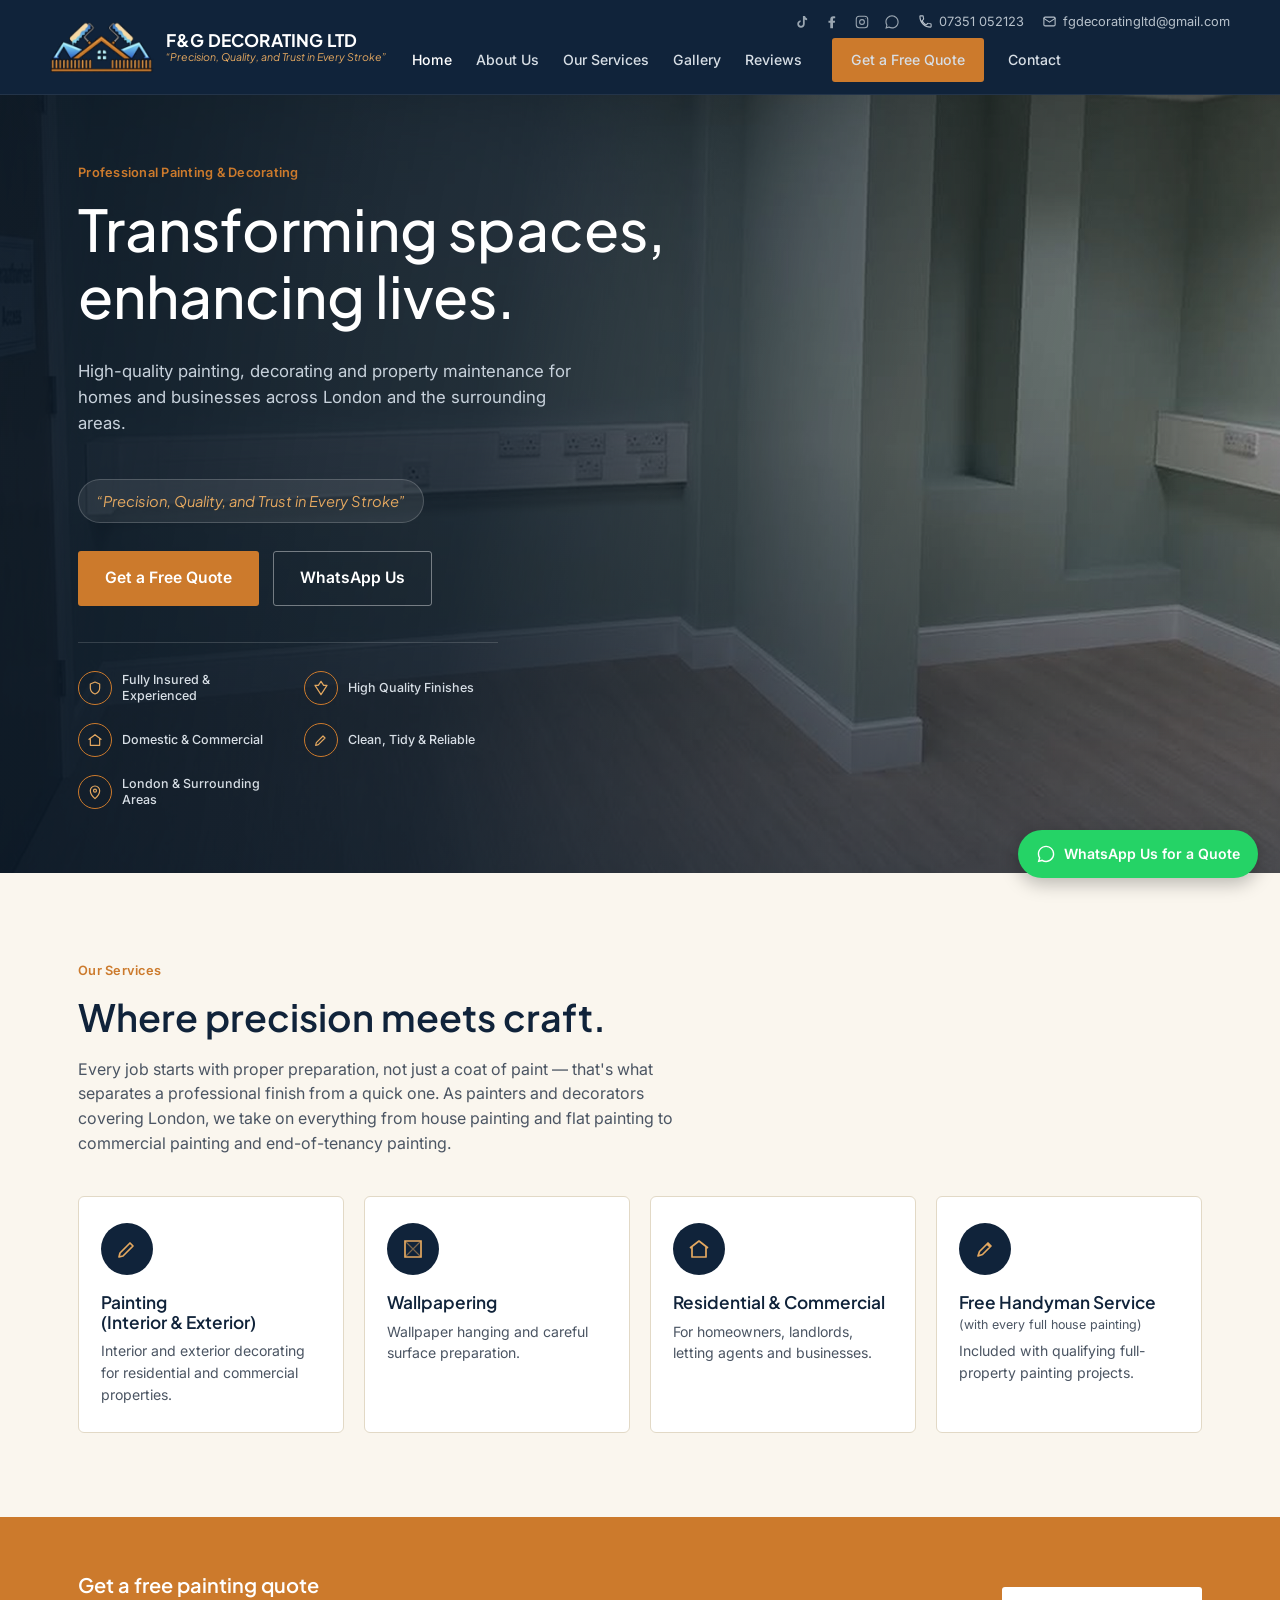
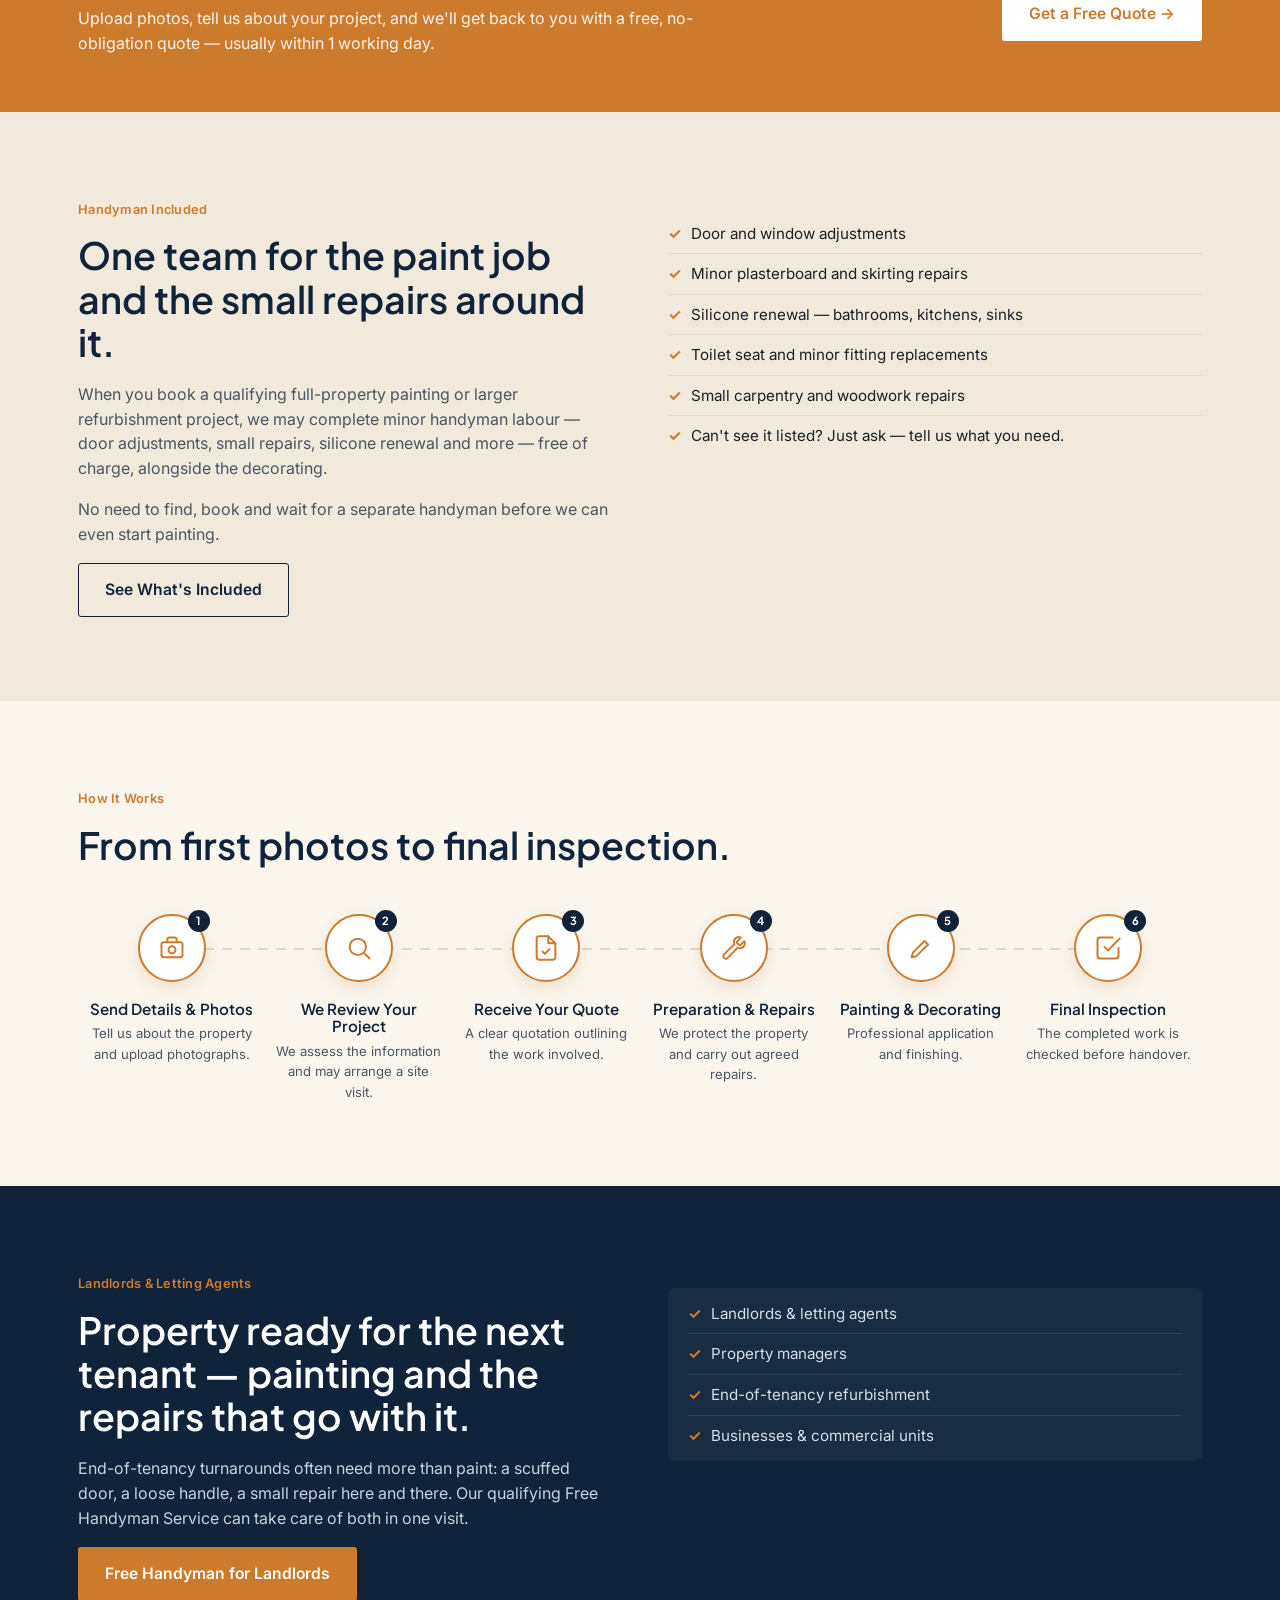
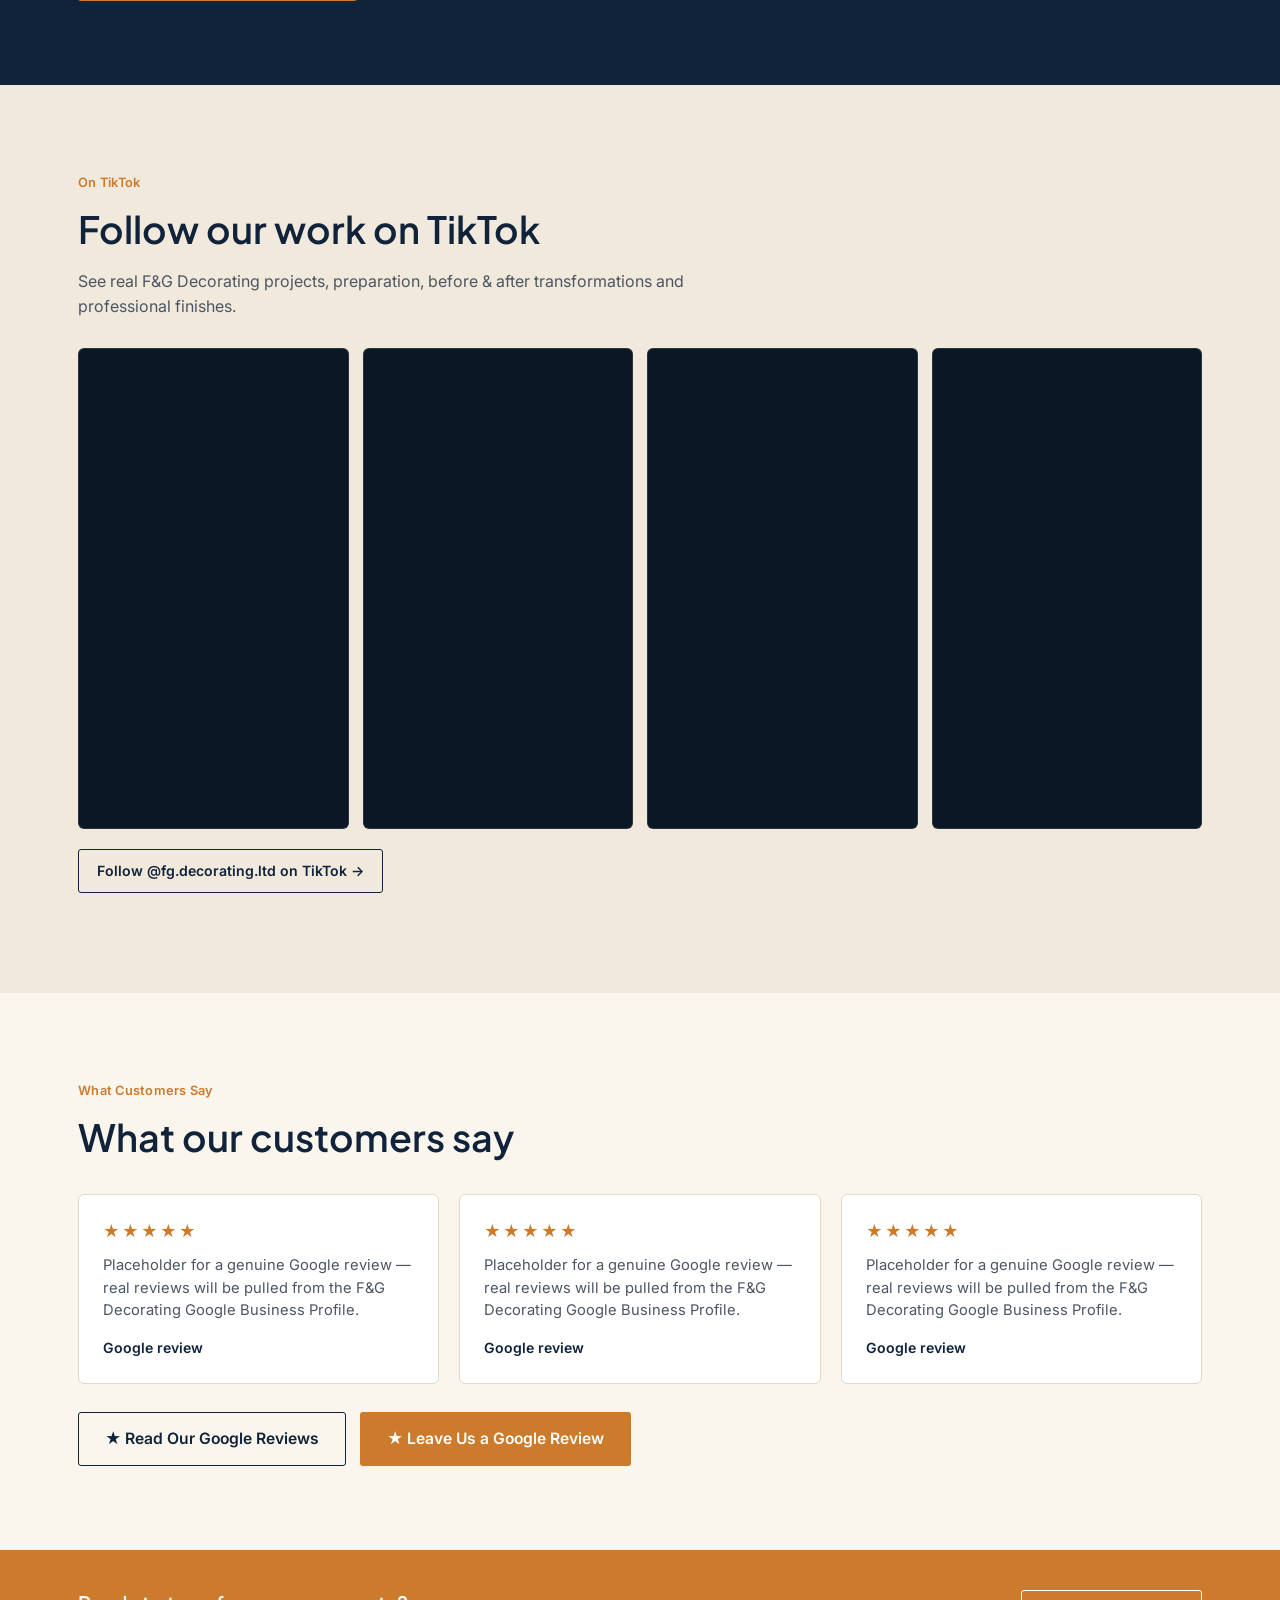
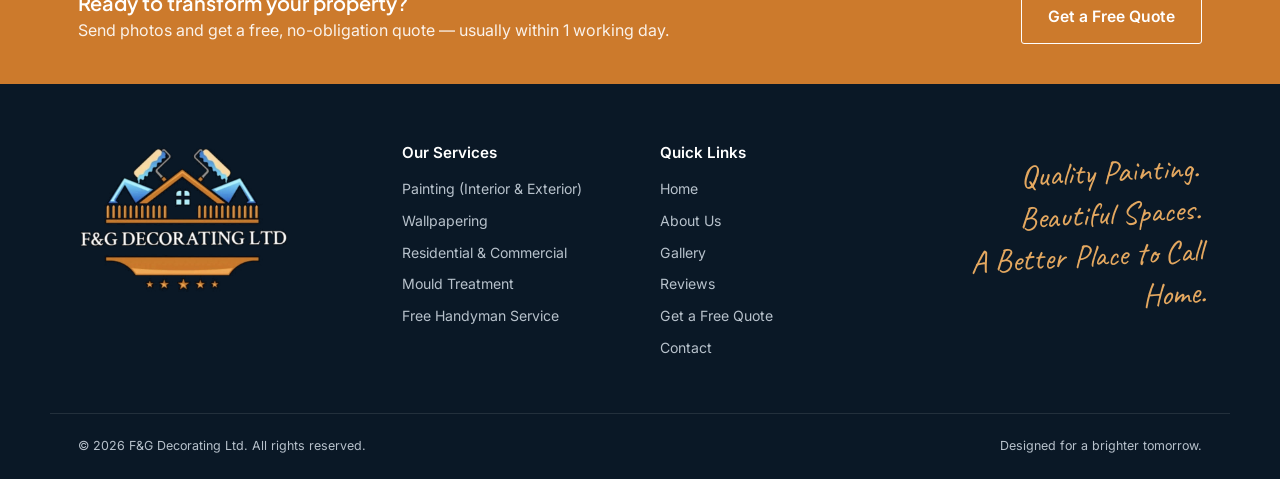
==== index.html @ 1f9ac189 "Embed real TikTok videos in the TikTok section" ====
<!DOCTYPE html>
<html lang="en">
<head>
<meta charset="UTF-8">
<meta name="viewport" content="width=device-width, initial-scale=1.0">
<title>Painters &amp; Decorators in London | F&amp;G Decorating Ltd</title>
<meta name="description" content="F&G Decorating Ltd — professional painting, decorating and property maintenance across London and surrounding areas.">
<link rel="preconnect" href="https://fonts.googleapis.com">
<link href="https://fonts.googleapis.com/css2?family=Plus+Jakarta+Sans:ital,wght@0,400;0,500;0,600;0,700;1,400;1,500;1,600&family=Inter:wght@400;500;600;700&family=Caveat:wght@600;700&display=swap" rel="stylesheet">
<link rel="stylesheet" href="styles.css">
</head>
<body>
<header class="site-header">
  <div class="container header-grid">
    <a href="index.html" class="logo-block">
      <img src="assets/fg-logo-icon.png" alt="F&amp;G Decorating Ltd" style="height:52px;width:auto;">
      <span class="logo-text"><strong>F&amp;G DECORATING LTD</strong><span>&ldquo;Precision, Quality, and Trust in Every Stroke&rdquo;</span></span>
    </a>
    <div class="header-contact-row">
      <div class="utility-icons">
        <a href="https://www.tiktok.com/@fg.decorating.ltd" target="_blank" rel="noopener" aria-label="TikTok" title="TikTok"><svg viewBox="0 0 24 24" fill="currentColor" width="16" height="16"><path d="M16.6 3c.3 1.7 1.4 3.1 3.1 3.6v2.7c-1.3 0-2.5-.4-3.6-1v6.6c0 3.1-2.5 5.6-5.6 5.6S4.9 18 4.9 14.9c0-2.9 2.2-5.3 5-5.6v2.8c-1.3.3-2.3 1.5-2.3 2.8 0 1.6 1.3 2.9 2.9 2.9s2.9-1.3 2.9-2.9V3h3.2z"/></svg></a>
        <a href="#" target="_blank" rel="noopener" aria-label="Facebook" title="Facebook"><svg viewBox="0 0 24 24" fill="currentColor" width="16" height="16"><path d="M13.5 21.5v-8.2h2.7l.4-3.2h-3.1V8c0-.9.3-1.6 1.7-1.6h1.6V3.6C16.1 3.5 15 3.4 13.8 3.4c-2.6 0-4.4 1.6-4.4 4.6v2.1H6.7v3.2h2.7v8.2h4.1z"/></svg></a>
        <a href="#" target="_blank" rel="noopener" aria-label="Instagram" title="Instagram"><svg viewBox="0 0 24 24" fill="none" stroke="currentColor" stroke-width="1.6" width="16" height="16"><rect x="3.4" y="3.4" width="17.2" height="17.2" rx="4.5"/><circle cx="12" cy="12" r="3.6"/><circle cx="17.1" cy="6.9" r="0.6" fill="currentColor" stroke="none"/></svg></a>
        <a href="https://wa.me/447351052123" target="_blank" rel="noopener" aria-label="WhatsApp" title="WhatsApp"><svg viewBox="0 0 24 24" fill="currentColor" width="16" height="16"><path d="M12.04 2C6.58 2 2.13 6.45 2.13 11.91c0 1.75.46 3.45 1.32 4.95L2 22l5.29-1.39a9.9 9.9 0 0 0 4.75 1.21h.01c5.46 0 9.9-4.45 9.9-9.91C21.96 6.45 17.5 2 12.04 2zm0 18.03h-.01a8.2 8.2 0 0 1-4.19-1.15l-.3-.18-3.12.82.84-3.04-.2-.31a8.15 8.15 0 0 1-1.26-4.36c0-4.52 3.68-8.2 8.24-8.2 2.2 0 4.27.86 5.82 2.42a8.15 8.15 0 0 1 2.41 5.79c0 4.52-3.68 8.21-8.23 8.21z"/></svg></a>
      </div>
      <a class="utility-phone" href="tel:07351052123"><svg viewBox="0 0 24 24" fill="none" stroke="currentColor" stroke-width="1.7" stroke-linecap="round" stroke-linejoin="round" width="15" height="15"><path d="M6.6 10.8c1.4 2.8 3.8 5.2 6.6 6.6l2.2-2.2c.3-.3.7-.4 1-.2 1.1.4 2.3.6 3.6.6.6 0 1 .4 1 1V20c0 .6-.4 1-1 1C10.6 21 3 13.4 3 4c0-.6.4-1 1-1h3.4c.6 0 1 .4 1 1 0 1.3.2 2.5.6 3.6.1.3 0 .7-.2 1L6.6 10.8z"/></svg><span class="phone-text">07351 052123</span></a>
      <a class="utility-email" href="mailto:fgdecoratingltd@gmail.com"><svg viewBox="0 0 24 24" fill="none" stroke="currentColor" stroke-width="1.7" stroke-linecap="round" stroke-linejoin="round" width="15" height="15"><rect x="3" y="5" width="18" height="14" rx="2"/><path d="M3 7l9 6 9-6"/></svg> fgdecoratingltd@gmail.com</a>
    </div>
    <div class="header-nav-row">
      <nav class="main-nav"><a href="index.html" class="active">Home</a>
<a href="about.html">About Us</a>
<a href="services.html">Our Services</a>
<a href="gallery.html">Gallery</a>
<a href="reviews.html">Reviews</a>
<a href="quote.html" class="btn btn--gold btn--sm" style="margin-left:6px;">Get a Free Quote</a>
<a href="contact.html">Contact</a>
</nav>
      <button class="nav-toggle" aria-label="Open menu">&#9776;</button>
    </div>
  </div>
</header>

<section class="hero hero--photo">
  <div class="container">
  <div class="hero-content">
    <div class="eyebrow-tag">Professional Painting &amp; Decorating</div>
    <h1 style="color:#fff;">Transforming spaces,<br>enhancing lives.</h1>
    <p style="color:#C8D2DC;max-width:46ch;font-size:1.05rem;">High-quality painting, decorating and property maintenance for homes and businesses across London and the surrounding areas.</p>
    <div class="hero-quote-strip">&ldquo;Precision, Quality, and Trust in Every Stroke&rdquo;</div>
    <div style="display:flex;gap:14px;flex-wrap:wrap;margin-top:28px;">
      <a href="quote.html" class="btn btn--gold">Get a Free Quote</a>
      <a href="https://wa.me/447351052123" class="btn btn--outline-light" target="_blank" rel="noopener">WhatsApp Us</a>
    </div>
    <div class="hero-trust">
      <div class="trust-item"><span class="trust-icon"><svg viewBox="0 0 24 24" fill="none" stroke="currentColor" stroke-width="1.8" stroke-linecap="round" stroke-linejoin="round"><path d="M12 3l7 3v6c0 4.5-3 7.5-7 9-4-1.5-7-4.5-7-9V6l7-3z"/></svg></span>Fully Insured &amp; Experienced</div>
      <div class="trust-item"><span class="trust-icon"><svg viewBox="0 0 24 24" fill="none" stroke="currentColor" stroke-width="1.8" stroke-linecap="round" stroke-linejoin="round"><path d="M12 2l4 6h5l-9 14L3 8h5l4-6z"/></svg></span>High Quality Finishes</div>
      <div class="trust-item"><span class="trust-icon"><svg viewBox="0 0 24 24" fill="none" stroke="currentColor" stroke-width="1.8" stroke-linecap="round" stroke-linejoin="round"><path d="M3 11l9-7 9 7M5 10v10h14V10"/></svg></span>Domestic &amp; Commercial</div>
      <div class="trust-item"><span class="trust-icon"><svg viewBox="0 0 24 24" fill="none" stroke="currentColor" stroke-width="1.8" stroke-linecap="round" stroke-linejoin="round"><path d="M4 20l4-1 10-10-3-3L5 16l-1 4z"/></svg></span>Clean, Tidy &amp; Reliable</div>
      <div class="trust-item"><span class="trust-icon"><svg viewBox="0 0 24 24" fill="none" stroke="currentColor" stroke-width="1.8" stroke-linecap="round" stroke-linejoin="round"><path d="M12 22s7-6.2 7-12A7 7 0 0 0 5 10c0 5.8 7 12 7 12z"/><circle cx="12" cy="10" r="2.2"/></svg></span>London &amp; Surrounding Areas</div>
    </div>
  </div>
  </div>
</section>

<section class="section">
  <div class="container">
    <div class="eyebrow-tag">Our Services</div>
    <h2>Where precision meets craft.</h2>
    <p>Every job starts with proper preparation, not just a coat of paint — that's what separates a professional finish from a quick one. As painters and decorators covering London, we take on everything from house painting and flat painting to commercial painting and end-of-tenancy painting.</p>
    <div class="card-grid">
      <a href="painting.html" class="service-card">
        <span class="icon-badge"><svg viewBox="0 0 24 24" fill="none" stroke="currentColor" stroke-width="1.7" stroke-linejoin="round"><path d="M4 20l4-1 10-10-3-3L5 16l-1 4z"/></svg></span>
        <h3>Painting<br>(Interior &amp; Exterior)</h3>
        <p>Interior and exterior decorating for residential and commercial properties.</p>
      </a>
      <a href="wallpapering.html" class="service-card">
        <span class="icon-badge"><svg viewBox="0 0 24 24" fill="none" stroke="currentColor" stroke-width="1.7"><path d="M4 4h16v16H4z"/><path d="M4 4l16 16M20 4L4 20" opacity="0.5" stroke-width="1.2"/></svg></span>
        <h3>Wallpapering</h3>
        <p>Wallpaper hanging and careful surface preparation.</p>
      </a>
      <a href="residential-commercial.html" class="service-card">
        <span class="icon-badge"><svg viewBox="0 0 24 24" fill="none" stroke="currentColor" stroke-width="1.7" stroke-linejoin="round"><path d="M3 11l9-7 9 7M5 10v10h14V10"/></svg></span>
        <h3>Residential &amp; Commercial</h3>
        <p>For homeowners, landlords, letting agents and businesses.</p>
      </a>
      <a href="handyman.html" class="service-card">
        <span class="icon-badge"><svg viewBox="0 0 24 24" fill="none" stroke="currentColor" stroke-width="1.7" stroke-linejoin="round"><path d="M14 7l3 3M5 19l1.5-4.5L15 6l3 3-8.5 8.5L5 19z"/></svg></span>
        <h3>Free Handyman Service<br><span style="font-size:0.78rem;color:var(--ink-soft);font-family:var(--font-body);font-weight:400;">(with every full house painting)</span></h3>
        <p>Included with qualifying full-property painting projects.</p>
      </a>
    </div>
  </div>
</section>

<section class="section section--tight" style="background:var(--gold);">
  <div class="container cta-banner-inner">
    <div>
      <h3 style="color:#fff;">Get a free painting quote</h3>
      <p style="color:rgba(255,255,255,0.92);margin:0;">Upload photos, tell us about your project, and we'll get back to you with a free, no-obligation quote — usually within 1 working day.</p>
    </div>
    <a href="quote.html" class="btn" style="background:#fff;color:var(--gold);">Get a Free Quote &rarr;</a>
  </div>
</section>

<section class="section section--dim">
  <div class="container two-col">
    <div>
      <div class="eyebrow-tag">Handyman Included</div>
      <h2>One team for the paint job and the small repairs around it.</h2>
      <p>When you book a qualifying full-property painting or larger refurbishment project, we may complete minor handyman labour — door adjustments, small repairs, silicone renewal and more — free of charge, alongside the decorating.</p>
      <p>No need to find, book and wait for a separate handyman before we can even start painting.</p>
      <a href="handyman.html" class="btn btn--outline-dark">See What's Included</a>
    </div>
    <ul class="check-list">
      <li>Door and window adjustments</li>
      <li>Minor plasterboard and skirting repairs</li>
      <li>Silicone renewal — bathrooms, kitchens, sinks</li>
      <li>Toilet seat and minor fitting replacements</li>
      <li>Small carpentry and woodwork repairs</li>
      <li>Can't see it listed? Just ask — tell us what you need.</li>
    </ul>
  </div>
</section>

<section class="section">
  <div class="container">
    <div class="eyebrow-tag">How It Works</div>
    <h2>From first photos to final inspection.</h2>
    <div class="timeline">
      <div class="timeline-step">
        <div class="tl-icon"><span class="tl-num">1</span><svg viewBox="0 0 24 24" fill="none" stroke="currentColor" stroke-width="1.7" stroke-linecap="round" stroke-linejoin="round"><rect x="3" y="7" width="18" height="13" rx="2"/><path d="M8 7V5a2 2 0 0 1 2-2h4a2 2 0 0 1 2 2v2"/><circle cx="12" cy="13.5" r="3"/></svg></div>
        <h4>Send Details &amp; Photos</h4><p>Tell us about the property and upload photographs.</p>
      </div>
      <div class="timeline-step">
        <div class="tl-icon"><span class="tl-num">2</span><svg viewBox="0 0 24 24" fill="none" stroke="currentColor" stroke-width="1.7" stroke-linecap="round" stroke-linejoin="round"><circle cx="11" cy="11" r="7"/><path d="M21 21l-4.3-4.3"/></svg></div>
        <h4>We Review Your Project</h4><p>We assess the information and may arrange a site visit.</p>
      </div>
      <div class="timeline-step">
        <div class="tl-icon"><span class="tl-num">3</span><svg viewBox="0 0 24 24" fill="none" stroke="currentColor" stroke-width="1.7" stroke-linecap="round" stroke-linejoin="round"><path d="M14 2H6a2 2 0 0 0-2 2v16a2 2 0 0 0 2 2h12a2 2 0 0 0 2-2V8z"/><path d="M14 2v6h6"/><path d="M9 15l2 2 4-4"/></svg></div>
        <h4>Receive Your Quote</h4><p>A clear quotation outlining the work involved.</p>
      </div>
      <div class="timeline-step">
        <div class="tl-icon"><span class="tl-num">4</span><svg viewBox="0 0 24 24" fill="none" stroke="currentColor" stroke-width="1.7" stroke-linecap="round" stroke-linejoin="round"><path d="M14.7 6.3a1 1 0 0 0 0 1.4l1.6 1.6a1 1 0 0 0 1.4 0l3.1-3.1a4 4 0 0 1-5.4 5.4L6.5 20.5a2.1 2.1 0 0 1-3-3L12.4 8.6a4 4 0 0 1 5.4-5.4z"/></svg></div>
        <h4>Preparation &amp; Repairs</h4><p>We protect the property and carry out agreed repairs.</p>
      </div>
      <div class="timeline-step">
        <div class="tl-icon"><span class="tl-num">5</span><svg viewBox="0 0 24 24" fill="none" stroke="currentColor" stroke-width="1.7" stroke-linecap="round" stroke-linejoin="round"><path d="M4 20l4-1 10-10-3-3L5 16l-1 4z"/></svg></div>
        <h4>Painting &amp; Decorating</h4><p>Professional application and finishing.</p>
      </div>
      <div class="timeline-step">
        <div class="tl-icon"><span class="tl-num">6</span><svg viewBox="0 0 24 24" fill="none" stroke="currentColor" stroke-width="1.7" stroke-linecap="round" stroke-linejoin="round"><path d="M9 11l3 3L22 4"/><path d="M21 12v7a2 2 0 0 1-2 2H5a2 2 0 0 1-2-2V5a2 2 0 0 1 2-2h11"/></svg></div>
        <h4>Final Inspection</h4><p>The completed work is checked before handover.</p>
      </div>
    </div>
  </div>
</section>

<section class="section section--navy">
  <div class="container two-col">
    <div>
      <div class="eyebrow-tag">Landlords &amp; Letting Agents</div>
      <h2 style="color:#fff;">Property ready for the next tenant — painting and the repairs that go with it.</h2>
      <p>End-of-tenancy turnarounds often need more than paint: a scuffed door, a loose handle, a small repair here and there. Our qualifying Free Handyman Service can take care of both in one visit.</p>
      <a href="handyman.html" class="btn btn--gold">Free Handyman for Landlords</a>
    </div>
    <ul class="check-list" style="background:rgba(255,255,255,0.04);border-radius:6px;padding:6px 20px;">
      <li style="color:#D7DEE5;border-color:rgba(255,255,255,0.1);">Landlords &amp; letting agents</li>
      <li style="color:#D7DEE5;border-color:rgba(255,255,255,0.1);">Property managers</li>
      <li style="color:#D7DEE5;border-color:rgba(255,255,255,0.1);">End-of-tenancy refurbishment</li>
      <li style="color:#D7DEE5;">Businesses &amp; commercial units</li>
    </ul>
  </div>
</section>

<section class="section section--dim">
  <div class="container">
    <div class="eyebrow-tag">On TikTok</div>
    <h2>Follow our work on TikTok</h2>
    <p>See real F&amp;G Decorating projects, preparation, before &amp; after transformations and professional finishes.</p>
    <div class="tiktok-grid">
      <div class="tiktok-tile"><blockquote class="tiktok-embed" cite="https://www.tiktok.com/@fg.decorating.ltd/video/7500206768946138390" data-video-id="7500206768946138390" style="max-width:325px;min-width:220px;"><section></section></blockquote></div>
      <div class="tiktok-tile"><blockquote class="tiktok-embed" cite="https://www.tiktok.com/@fg.decorating.ltd/video/7499950213839310102" data-video-id="7499950213839310102" style="max-width:325px;min-width:220px;"><section></section></blockquote></div>
      <div class="tiktok-tile"><blockquote class="tiktok-embed" cite="https://www.tiktok.com/@fg.decorating.ltd/video/7496279679494540566" data-video-id="7496279679494540566" style="max-width:325px;min-width:220px;"><section></section></blockquote></div>
      <div class="tiktok-tile"><blockquote class="tiktok-embed" cite="https://www.tiktok.com/@fg.decorating.ltd/video/7658069362758225154" data-video-id="7658069362758225154" style="max-width:325px;min-width:220px;"><section></section></blockquote></div>
    </div>
    <script async src="https://www.tiktok.com/embed.js"></script>
    <p style="margin-top:20px;"><a href="https://www.tiktok.com/@fg.decorating.ltd" target="_blank" rel="noopener" class="btn btn--outline-dark btn--sm">Follow @fg.decorating.ltd on TikTok &rarr;</a></p>
  </div>
</section>

<section class="section">
  <div class="container">
    <div class="eyebrow-tag">What Customers Say</div>
    <h2>What our customers say</h2>
    <div class="review-grid">
      <div class="review-card"><div class="review-stars">&#9733;&#9733;&#9733;&#9733;&#9733;</div><p>Placeholder for a genuine Google review — real reviews will be pulled from the F&amp;G Decorating Google Business Profile.</p><div class="review-name">Google review</div></div>
      <div class="review-card"><div class="review-stars">&#9733;&#9733;&#9733;&#9733;&#9733;</div><p>Placeholder for a genuine Google review — real reviews will be pulled from the F&amp;G Decorating Google Business Profile.</p><div class="review-name">Google review</div></div>
      <div class="review-card"><div class="review-stars">&#9733;&#9733;&#9733;&#9733;&#9733;</div><p>Placeholder for a genuine Google review — real reviews will be pulled from the F&amp;G Decorating Google Business Profile.</p><div class="review-name">Google review</div></div>
    </div>
    <div style="display:flex;gap:14px;flex-wrap:wrap;margin-top:28px;">
      <a href="reviews.html" class="btn btn--outline-dark">&#9733; Read Our Google Reviews</a>
      <a href="reviews.html" class="btn btn--gold">&#9733; Leave Us a Google Review</a>
    </div>
  </div>
</section>
<section class="cta-banner">
  <div class="container cta-banner-inner">
    <div>
      <h3>Ready to transform your property?</h3>
      <p>Send photos and get a free, no-obligation quote — usually within 1 working day.</p>
    </div>
    <a href="quote.html" class="btn btn--outline-light" style="border-color:#fff;color:#fff;">Get a Free Quote</a>
  </div>
</section><footer class="site-footer">
  <div class="container footer-grid">
    <div>
      <img src="assets/fg-logo.png" alt="F&amp;G Decorating Ltd" style="height:150px;width:auto;margin-bottom:6px;">
    </div>
    <div><h4>Our Services</h4><ul>
      <li><a href="painting.html">Painting (Interior &amp; Exterior)</a></li>
      <li><a href="wallpapering.html">Wallpapering</a></li>
      <li><a href="residential-commercial.html">Residential &amp; Commercial</a></li>
      <li><a href="mould-treatment.html">Mould Treatment</a></li>
      <li><a href="handyman.html">Free Handyman Service</a></li>
    </ul></div>
    <div><h4>Quick Links</h4><ul>
      <li><a href="index.html">Home</a></li><li><a href="about.html">About Us</a></li>
      <li><a href="gallery.html">Gallery</a></li><li><a href="reviews.html">Reviews</a></li>
      <li><a href="quote.html">Get a Free Quote</a></li><li><a href="contact.html">Contact</a></li>
    </ul></div>
    <div class="footer-script">Quality Painting.<br>Beautiful Spaces.<br>A Better Place to Call Home.</div>
  </div>
  <div class="container footer-bottom">
    <span>&copy; 2026 F&amp;G Decorating Ltd. All rights reserved.</span>
    <span>Designed for a brighter tomorrow.</span>
  </div>
</footer>
<a class="whatsapp-float" href="https://wa.me/447351052123" target="_blank" rel="noopener" aria-label="WhatsApp us for a quote">
  <svg viewBox="0 0 24 24" fill="currentColor" width="20" height="20"><path d="M12.04 2C6.58 2 2.13 6.45 2.13 11.91c0 1.75.46 3.45 1.32 4.95L2 22l5.29-1.39a9.9 9.9 0 0 0 4.75 1.21h.01c5.46 0 9.9-4.45 9.9-9.91C21.96 6.45 17.5 2 12.04 2zm0 18.03h-.01a8.2 8.2 0 0 1-4.19-1.15l-.3-.18-3.12.82.84-3.04-.2-.31a8.15 8.15 0 0 1-1.26-4.36c0-4.52 3.68-8.2 8.24-8.2 2.2 0 4.27.86 5.82 2.42a8.15 8.15 0 0 1 2.41 5.79c0 4.52-3.68 8.21-8.23 8.21z"/></svg>
  WhatsApp Us for a Quote
</a>
<div class="popup-overlay" id="popup-overlay">
  <div class="popup-card">
    <button class="popup-close" id="popup-close" aria-label="Close">&times;</button>
    <div id="popup-form-wrap">
      <h3>Still thinking it over?</h3>
      <p class="popup-sub">Leave your details and we'll get back to you with a free, no-obligation quote — usually within 1 working day.</p>
      <form id="popup-form" action="https://formspree.io/f/YOUR_FORM_ID" method="POST">
        <div class="popup-field">
          <label for="popup-name">Full name</label>
          <input type="text" id="popup-name" name="name" required>
        </div>
        <div class="popup-field">
          <label for="popup-contact">Phone or email</label>
          <input type="text" id="popup-contact" name="contact" required>
        </div>
        <div class="popup-field">
          <label for="popup-message">What do you need done? (optional)</label>
          <textarea id="popup-message" name="message" placeholder="e.g. full house repaint, flat in N7"></textarea>
        </div>
        <input type="hidden" name="_subject" value="New enquiry from website popup — F&amp;G Decorating">
        <button type="submit" class="btn btn--gold btn--block">Send &amp; Get My Quote</button>
        <p class="popup-note">Sent straight to fgdecoratingltd@gmail.com. We'll never share your details with third parties.</p>
      </form>
    </div>
    <div class="popup-success" id="popup-success">
      <h3>Thanks — got it!</h3>
      <p>Your details have been sent to F&amp;G Decorating. We'll be in touch shortly, usually within 1 working day.</p>
    </div>
  </div>
</div>
<script src="script.js"></script>
</body>
</html>
---- styles.css ----
/* ============================================================
   F&G Decorating Ltd — Design System
   Palette: deep navy, warm cream, brushed gold, slate blue
   Display type: Fraunces (crafted, warm serif)
   Body/UI type: Work Sans
   ============================================================ */

:root {
  --navy: #10233A;
  --navy-deep: #0A1826;
  --cream: #FAF6EE;
  --cream-dim: #F1EADC;
  --gold: #CC7A2C;
  --gold-light: #E4A860;
  --blue: #3E6E92;
  --charcoal: #1B1F26;
  --ink-soft: #4B5563;
  --line: #E2D9C6;
  --white: #FFFFFF;

  --font-display: "Plus Jakarta Sans", -apple-system, BlinkMacSystemFont, sans-serif;
  --font-body: "Inter", -apple-system, BlinkMacSystemFont, sans-serif;

  --radius-sm: 3px;
  --radius-md: 6px;
  --max-w: 1180px;
}

* { box-sizing: border-box; }
html { scroll-behavior: smooth; overflow-x: hidden; }

body {
  margin: 0;
  font-family: var(--font-body);
  color: var(--charcoal);
  background: var(--cream);
  line-height: 1.55;
  -webkit-font-smoothing: antialiased;
  overflow-x: hidden;
  max-width: 100vw;
}

img, svg { max-width: 100%; display: block; }

a { color: inherit; text-decoration: none; }

h1, h2, h3, h4 {
  font-family: var(--font-display);
  font-weight: 600;
  color: var(--navy);
  margin: 0 0 0.5em;
  line-height: 1.15;
}

h1 { font-size: clamp(2.4rem, 5vw, 3.6rem); font-weight: 500; }
h2 { font-size: clamp(1.7rem, 3vw, 2.35rem); }
h3 { font-size: 1.25rem; }

p { margin: 0 0 1em; color: var(--ink-soft); max-width: 62ch; }

.container {
  max-width: var(--max-w);
  margin: 0 auto;
  padding: 0 28px;
}

.section {
  padding: 84px 0;
}

.section--tight { padding: 56px 0; }

.section--navy {
  background: var(--navy);
  color: var(--cream);
}
.section--navy h2, .section--navy h3 { color: var(--white); }
.section--navy p { color: #C8D2DC; }

.section--dim { background: var(--cream-dim); }

.eyebrow-tag {
  display: inline-flex;
  align-items: center;
  gap: 8px;
  font-size: 0.8rem;
  letter-spacing: 0.02em;
  color: var(--gold);
  font-weight: 600;
  margin-bottom: 14px;
}

/* ---------- Buttons ---------- */
.btn {
  display: inline-flex;
  align-items: center;
  gap: 10px;
  padding: 14px 26px;
  border-radius: var(--radius-sm);
  font-family: var(--font-body);
  font-weight: 600;
  font-size: 0.98rem;
  border: 1.5px solid transparent;
  cursor: pointer;
  transition: transform 0.15s ease, background 0.2s ease, border-color 0.2s ease;
}
.btn:hover { transform: translateY(-1px); }

.btn--gold {
  background: var(--gold);
  color: var(--white);
}
.btn--gold:hover { background: #b8691f; }

.btn--outline-light {
  border-color: rgba(255,255,255,0.4);
  color: var(--white);
}
.btn--outline-light:hover { border-color: #fff; background: rgba(255,255,255,0.08); }

.btn--outline-dark {
  border-color: var(--navy);
  color: var(--navy);
}
.btn--outline-dark:hover { background: var(--navy); color: var(--white); }

.btn--block { width: 100%; justify-content: center; }
.btn--sm { padding: 10px 18px; font-size: 0.88rem; }

/* ---------- Header ---------- */
.site-header {
  position: sticky;
  top: 0;
  z-index: 50;
  background: var(--navy);
  border-bottom: 1px solid rgba(255,255,255,0.08);
}

.header-grid {
  display: grid;
  grid-template-columns: auto minmax(0, 1fr);
  grid-template-areas:
    "logo    contact"
    "logo    navrow";
  column-gap: 26px;
  row-gap: 6px;
  align-items: center;
  padding: 12px 0;
}
.header-grid .logo-block { grid-area: logo; }
.header-contact-row {
  grid-area: contact;
  display: flex;
  align-items: center;
  justify-content: flex-end;
  gap: 18px;
  flex-wrap: wrap;
  row-gap: 6px;
  min-width: 0;
}
.header-nav-row {
  grid-area: navrow;
  display: flex;
  align-items: center;
  justify-content: space-between;
  gap: 20px;
  min-width: 0;
}
.utility-icons {
  display: flex;
  align-items: center;
  gap: 14px;
  flex-shrink: 0;
}
.utility-icons a {
  color: #9AA6B1;
  display: flex;
  align-items: center;
  justify-content: center;
  padding: 10px;
  margin: -10px;
  min-width: 36px;
  min-height: 36px;
}
.utility-icons a:hover { color: var(--gold-light); }
.utility-phone, .utility-email {
  display: flex;
  align-items: center;
  gap: 6px;
  color: #B7C1CB;
  font-size: 0.8rem;
  white-space: nowrap;
  flex-shrink: 0;
}
.utility-phone:hover, .utility-email:hover { color: var(--gold-light); }

.logo-block {
  display: flex;
  align-items: center;
  gap: 12px;
  color: var(--white);
}
.logo-mark {
  width: 42px; height: 42px; flex-shrink: 0;
}
.logo-text {
  display: flex;
  flex-direction: column;
  line-height: 1.15;
}
.logo-text strong {
  font-family: var(--font-display);
  font-size: 1.08rem;
  letter-spacing: 0.01em;
}
@media (max-width: 480px) {
  .logo-text strong { white-space: normal; line-height: 1.2; }
}
.logo-text span {
  font-size: 0.66rem;
  color: var(--gold-light);
  font-style: italic;
  font-family: var(--font-display);
}

.main-nav {
  display: flex;
  align-items: center;
  gap: 24px;
}
.main-nav a {
  color: #D7DEE5;
  font-size: 0.88rem;
  font-weight: 500;
  white-space: nowrap;
}
.main-nav a:hover, .main-nav a.active { color: var(--white); }

.nav-toggle {
  display: none;
  background: none;
  border: none;
  color: var(--white);
  font-size: 1.6rem;
  cursor: pointer;
  line-height: 1;
}

/* ---- Mobile header: icons/phone/email become their own full-width
       row directly under the logo, nav collapses to a hamburger ---- */
@media (max-width: 900px) {
  .header-grid {
    grid-template-columns: 1fr auto;
    grid-template-areas:
      "logo    navrow"
      "contact contact";
    row-gap: 12px;
  }
  .header-nav-row { justify-content: flex-end; }
  .header-contact-row {
    justify-content: center;
    gap: 22px;
    padding-top: 12px;
    border-top: 1px solid rgba(255,255,255,0.1);
  }
  .main-nav { display: none; }
  .nav-toggle { display: block; }
  .main-nav.open {
    display: flex;
    flex-direction: column;
    position: absolute;
    top: 100%; left: 0; right: 0;
    background: var(--navy);
    padding: 18px 28px 26px;
    gap: 16px;
    border-bottom: 1px solid rgba(255,255,255,0.1);
  }
}
@media (max-width: 480px) {
  .header-contact-row { gap: 14px 18px; }
  .utility-email { display: none; }
}
@media (max-width: 400px) {
  .logo-text strong { font-size: 0.9rem; }
  .logo-text span { font-size: 0.58rem; }
  .logo-block img { height: 40px !important; }
}

/* ---------- Hero ---------- */
.hero {
  background: var(--navy);
  color: var(--white);
  position: relative;
  overflow: hidden;
}
.hero--photo {
  background-image: url('assets/hero-bg.jpg');
  background-size: cover;
  background-position: center 40%;
  min-height: 640px;
  display: flex;
  align-items: center;
}
.hero--photo > .container { width: 100%; }
.hero--photo::before {
  content: "";
  position: absolute;
  inset: 0;
  background:
    linear-gradient(100deg, rgba(10,24,38,0.94) 0%, rgba(10,24,38,0.82) 38%, rgba(10,24,38,0.42) 68%, rgba(10,24,38,0.2) 100%),
    linear-gradient(0deg, rgba(10,24,38,0.55), transparent 55%);
  z-index: 0;
}
.hero-content {
  position: relative;
  z-index: 1;
  padding: 64px 0;
  max-width: 680px;
}
.hero-quote-strip {
  display: inline-flex;
  align-items: center;
  gap: 10px;
  margin-top: 26px;
  padding: 10px 18px;
  background: rgba(255,255,255,0.08);
  border: 1px solid rgba(255,255,255,0.18);
  border-radius: 40px;
  font-family: var(--font-display);
  font-style: italic;
  color: var(--gold-light);
  font-size: 0.92rem;
}
@media (max-width: 860px) {
  .hero--photo { min-height: 560px; background-position: center 30%; }
  .hero-content { padding: 44px 0; max-width: 100%; }
}
.hero-grid {
  display: grid;
  grid-template-columns: 1.1fr 0.9fr;
  gap: 48px;
  align-items: center;
  padding-top: 72px;
  padding-bottom: 64px;
}
@media (max-width: 860px) {
  .hero-grid { grid-template-columns: 1fr; padding-top: 48px; padding-bottom: 48px; }
}
.hero-tagline {
  font-family: var(--font-display);
  font-style: italic;
  color: var(--gold-light);
  font-size: 1.15rem;
  margin-top: 18px;
}

.brush-tag {
  position: absolute;
  top: 18px;
  right: 6px;
  width: 178px;
  transform: rotate(-7deg);
  filter: drop-shadow(0 8px 14px rgba(0,0,0,0.3));
  z-index: 2;
}
.brush-tag-text {
  position: absolute;
  inset: 0;
  display: flex;
  flex-direction: column;
  align-items: center;
  justify-content: center;
  text-align: center;
  padding: 10px 16px 0;
  color: #fff;
}
.brush-tag-text .line {
  font-family: var(--font-display);
  font-style: italic;
  font-size: 0.78rem;
  line-height: 1.25;
}
.brush-tag-text .stars {
  color: var(--navy-deep);
  font-size: 0.68rem;
  margin-top: 4px;
  letter-spacing: 1px;
}
@media (max-width: 860px) { .brush-tag { display: none; } }

.hero-photo {
  position: relative;
  border-radius: var(--radius-md);
  overflow: hidden;
  height: 380px;
  background:
    repeating-linear-gradient(135deg, rgba(255,255,255,0.05) 0 2px, transparent 2px 14px),
    linear-gradient(160deg, #223A54, #16283C 60%, #0F1E2E);
  display: flex;
  align-items: center;
  justify-content: center;
  border: 1px solid rgba(255,255,255,0.1);
}
.hero-photo img {
  width: 100%;
  height: 100%;
  object-fit: cover;
  display: block;
}
.hero-photo .placeholder-label {
  color: rgba(255,255,255,0.55);
  font-size: 0.82rem;
  letter-spacing: 0.03em;
  text-align: center;
  padding: 0 30px;
}
.hero-photo .placeholder-label strong {
  display: block;
  color: rgba(255,255,255,0.85);
  font-family: var(--font-display);
  font-size: 1.1rem;
  margin-bottom: 6px;
  font-weight: 500;
}
@media (max-width: 860px) {
  .hero-photo { height: 200px; margin-top: 8px; }
}

.hero-trust {
  display: grid;
  grid-template-columns: repeat(2, minmax(0, 1fr));
  column-gap: 32px;
  row-gap: 18px;
  margin-top: 36px;
  padding-top: 28px;
  border-top: 1px solid rgba(255,255,255,0.15);
  max-width: 420px;
}
.trust-item {
  display: flex;
  align-items: center;
  gap: 10px;
  font-size: 0.78rem;
  color: #D7DEE5;
  font-weight: 500;
  line-height: 1.3;
}
@media (max-width: 480px) {
  .hero-trust { grid-template-columns: 1fr; max-width: none; }
}
.trust-item .trust-icon {
  width: 34px; height: 34px;
  flex-shrink: 0;
  border-radius: 50%;
  border: 1.4px solid var(--gold);
  color: var(--gold-light);
  display: flex;
  align-items: center;
  justify-content: center;
}
.trust-item .trust-icon svg { width: 16px; height: 16px; }

/* ---------- Cards ---------- */
.card-grid {
  display: grid;
  grid-template-columns: repeat(4, 1fr);
  gap: 20px;
  margin-top: 40px;
}
@media (max-width: 980px) { .card-grid { grid-template-columns: repeat(2, 1fr); } }
@media (max-width: 560px) { .card-grid { grid-template-columns: 1fr; } }

.service-card {
  background: var(--white);
  border: 1px solid var(--line);
  padding: 26px 22px;
  border-radius: var(--radius-md);
  display: flex;
  flex-direction: column;
  gap: 4px;
  transition: border-color 0.2s ease, transform 0.2s ease;
}
.service-card:hover { border-color: var(--gold); transform: translateY(-3px); }
.service-card .icon-badge {
  width: 52px; height: 52px;
  border-radius: 50%;
  background: var(--navy);
  color: var(--gold-light);
  display: flex;
  align-items: center;
  justify-content: center;
  margin-bottom: 14px;
}
.service-card .icon-badge svg { width: 24px; height: 24px; }
.service-card h3 { margin-bottom: 4px; font-size: 1.08rem; }
.service-card p { font-size: 0.88rem; margin-bottom: 0; }

/* ---------- Two column ---------- */
.two-col {
  display: grid;
  grid-template-columns: 1fr 1fr;
  gap: 56px;
  align-items: start;
}
@media (max-width: 860px) { .two-col { grid-template-columns: 1fr; gap: 32px; } }

.check-list { list-style: none; padding: 0; margin: 18px 0; }
.check-list li {
  display: flex;
  gap: 10px;
  padding: 8px 0;
  font-size: 0.95rem;
  color: var(--charcoal);
  border-bottom: 1px solid var(--line);
}
.check-list li:last-child { border-bottom: none; }
.check-list li::before {
  content: "✓";
  color: var(--gold);
  font-weight: 700;
  flex-shrink: 0;
}

/* ---------- Steps (genuine sequence) ---------- */
.steps {
  display: grid;
  grid-template-columns: repeat(6, 1fr);
  gap: 16px;
  margin-top: 40px;
  counter-reset: step;
}
@media (max-width: 980px) { .steps { grid-template-columns: repeat(3, 1fr); } }
@media (max-width: 620px) { .steps { grid-template-columns: 1fr; } }
.step {
  counter-increment: step;
  position: relative;
  padding: 24px 18px 18px;
  background: var(--white);
  border: 1px solid var(--line);
  border-radius: var(--radius-md);
}
.step::before {
  content: counter(step);
  font-family: var(--font-display);
  font-size: 1.6rem;
  color: var(--gold);
  display: block;
  margin-bottom: 10px;
}
.step h4 { font-size: 1rem; margin-bottom: 6px; }
.step p { font-size: 0.86rem; margin: 0; }

/* ---------- How It Works — timeline ---------- */
.timeline {
  position: relative;
  display: grid;
  grid-template-columns: repeat(6, 1fr);
  gap: 0;
  margin-top: 48px;
}
.timeline::before {
  content: "";
  position: absolute;
  top: 34px;
  left: 8%;
  right: 8%;
  height: 2px;
  background: repeating-linear-gradient(90deg, var(--line) 0 10px, transparent 10px 18px);
  z-index: 0;
}
.timeline-step {
  position: relative;
  z-index: 1;
  padding: 0 10px;
  text-align: center;
}
.timeline-step .tl-icon {
  width: 68px;
  height: 68px;
  margin: 0 auto 18px;
  border-radius: 50%;
  background: var(--white);
  border: 2px solid var(--gold);
  display: flex;
  align-items: center;
  justify-content: center;
  color: var(--gold);
  box-shadow: 0 6px 16px rgba(204,122,44,0.18);
  position: relative;
}
.timeline-step .tl-icon svg { width: 28px; height: 28px; }
.timeline-step .tl-num {
  position: absolute;
  top: -6px;
  right: -6px;
  width: 22px;
  height: 22px;
  border-radius: 50%;
  background: var(--navy);
  color: var(--white);
  font-size: 0.7rem;
  font-weight: 700;
  display: flex;
  align-items: center;
  justify-content: center;
  font-family: var(--font-display);
}
.timeline-step h4 { font-size: 0.95rem; margin-bottom: 6px; }
.timeline-step p { font-size: 0.82rem; margin: 0 auto; max-width: 26ch; }
@media (max-width: 980px) {
  .timeline { grid-template-columns: repeat(3, 1fr); row-gap: 40px; }
  .timeline::before { display: none; }
}
@media (max-width: 620px) {
  .timeline { grid-template-columns: 1fr; gap: 0; }
  .timeline-step { display: flex; align-items: flex-start; gap: 16px; text-align: left; padding: 0 4px 34px; }
  .timeline-step:last-child { padding-bottom: 0; }
  .timeline-step::after {
    content: "";
    position: absolute;
    left: 33px;
    top: 68px;
    bottom: -6px;
    width: 2px;
    background: repeating-linear-gradient(180deg, var(--line) 0 8px, transparent 8px 14px);
  }
  .timeline-step:last-child::after { display: none; }
  .timeline-step .tl-icon { margin: 0; flex-shrink: 0; }
  .timeline-step p { max-width: none; }
}

/* ---------- Mini photo strip (service pages) ---------- */
.mini-photo-row {
  display: grid;
  grid-template-columns: repeat(2, 1fr);
  gap: 16px;
  margin-top: 22px;
}
.mini-photo-row a {
  display: block;
  position: relative;
  border-radius: var(--radius-md);
  overflow: hidden;
  aspect-ratio: 4/3;
  border: 1px solid var(--line);
}
.mini-photo-row img {
  width: 100%;
  height: 100%;
  object-fit: cover;
  transition: transform 0.25s ease;
}
.mini-photo-row a:hover img { transform: scale(1.05); }
.mini-photo-row span {
  position: absolute;
  bottom: 0; left: 0; right: 0;
  background: linear-gradient(0deg, rgba(10,24,38,0.75), transparent);
  color: #fff;
  font-size: 0.78rem;
  font-weight: 600;
  padding: 24px 12px 10px;
}
@media (max-width: 540px) { .mini-photo-row { grid-template-columns: 1fr 1fr; gap: 10px; } }

/* ---------- Gallery ---------- */
.filter-row {
  display: flex;
  flex-wrap: wrap;
  gap: 10px;
  margin: 30px 0 8px;
}
.filter-pill {
  padding: 8px 16px;
  border-radius: 999px;
  border: 1px solid var(--line);
  font-size: 0.84rem;
  font-weight: 600;
  color: var(--ink-soft);
  background: var(--white);
  cursor: pointer;
}
.filter-pill.active, .filter-pill:hover {
  border-color: var(--navy);
  color: var(--navy);
}

.gallery-grid {
  display: grid;
  grid-template-columns: repeat(3, 1fr);
  gap: 16px;
  margin-top: 26px;
}
@media (max-width: 860px) { .gallery-grid { grid-template-columns: repeat(2, 1fr); } }
@media (max-width: 540px) { .gallery-grid { grid-template-columns: 1fr; } }

.gallery-tile {
  border-radius: var(--radius-md);
  position: relative;
  display: flex;
  flex-direction: column;
  cursor: default;
  overflow: hidden;
  border: 1px solid var(--line);
  background: var(--white);
}
.gallery-tile span {
  position: relative;
  color: var(--white);
  font-size: 0.82rem;
  font-weight: 600;
  background: rgba(10,24,38,0.55);
  padding: 5px 10px;
  border-radius: 3px;
}
.gallery-photo {
  position: relative;
  height: 260px;
  background: #EAEFF3;
  display: flex;
  align-items: center;
  justify-content: center;
  overflow: hidden;
}
.gallery-photo img {
  width: 100%;
  height: 100%;
  object-fit: cover;
  cursor: zoom-in;
  display: block;
  transition: transform 0.25s ease;
}
.gallery-photo:hover img { transform: scale(1.04); }
.gallery-tag {
  position: absolute;
  top: 12px;
  left: 12px;
  background: rgba(10,24,38,0.72);
  color: var(--white);
  font-size: 0.7rem;
  font-weight: 600;
  letter-spacing: 0.04em;
  text-transform: uppercase;
  padding: 5px 10px;
  border-radius: 20px;
}
.gallery-caption {
  padding: 12px 16px 16px;
  font-size: 0.86rem;
  color: var(--navy);
  font-weight: 600;
  line-height: 1.4;
}
.gallery-caption small {
  display: block;
  font-weight: 400;
  color: var(--text-muted, #5B6B7A);
  font-size: 0.78rem;
  margin-top: 3px;
}
@media (max-width: 540px) { .gallery-photo { height: 220px; } }

/* ---------- Lightbox ---------- */
.lightbox-overlay {
  position: fixed;
  inset: 0;
  background: rgba(8,16,26,0.88);
  display: none;
  align-items: center;
  justify-content: center;
  z-index: 300;
  padding: 24px;
}
.lightbox-overlay.open { display: flex; }
.lightbox-overlay img {
  max-width: 100%;
  max-height: 86vh;
  border-radius: 8px;
  box-shadow: 0 20px 60px rgba(0,0,0,0.5);
}
.lightbox-overlay .lightbox-caption {
  position: absolute;
  bottom: 24px;
  left: 0;
  right: 0;
  text-align: center;
  color: #fff;
  font-size: 0.9rem;
}
.lightbox-close {
  position: absolute;
  top: 18px;
  right: 24px;
  background: none;
  border: none;
  color: #fff;
  font-size: 2rem;
  line-height: 1;
  cursor: pointer;
}

/* ---------- Service detail modal (single-page build) ---------- */
.service-modal-overlay {
  position: fixed;
  inset: 0;
  background: rgba(8,16,26,0.78);
  display: none;
  align-items: flex-start;
  justify-content: center;
  z-index: 320;
  padding: 40px 20px;
  overflow-y: auto;
}
.service-modal-overlay.open { display: flex; }
.service-modal-card {
  background: var(--cream);
  border-radius: 10px;
  max-width: 760px;
  width: 100%;
  position: relative;
  padding: 44px 40px 48px;
  box-shadow: 0 30px 70px rgba(0,0,0,0.4);
}
.service-modal-close {
  position: absolute;
  top: 16px;
  right: 18px;
  background: var(--navy);
  color: #fff;
  border: none;
  width: 34px;
  height: 34px;
  border-radius: 50%;
  font-size: 1.3rem;
  line-height: 1;
  cursor: pointer;
}
.service-modal-card .eyebrow-tag { margin-top: 0; }
@media (max-width: 640px) {
  .service-modal-overlay { padding: 0; }
  .service-modal-card { border-radius: 0; min-height: 100vh; padding: 56px 20px 40px; }
}

/* ---------- Reviews ---------- */
.review-grid {
  display: grid;
  grid-template-columns: repeat(3, 1fr);
  gap: 20px;
  margin-top: 36px;
}
@media (max-width: 860px) { .review-grid { grid-template-columns: 1fr; } }
.review-card {
  background: var(--white);
  border: 1px solid var(--line);
  border-radius: var(--radius-md);
  padding: 24px;
}
.review-stars { color: var(--gold); letter-spacing: 2px; margin-bottom: 10px; }
.review-card p { font-size: 0.92rem; }
.review-name { font-weight: 600; color: var(--navy); font-size: 0.88rem; margin-top: 12px; }

/* ---------- Form ---------- */
.quote-shell {
  display: grid;
  grid-template-columns: 1.5fr 1fr;
  gap: 40px;
  align-items: start;
}
@media (max-width: 980px) { .quote-shell { grid-template-columns: 1fr; } }

.form-card {
  background: var(--white);
  border: 1px solid var(--line);
  border-radius: var(--radius-md);
  padding: 34px;
  box-shadow: 0 20px 50px rgba(16,35,58,0.08);
}

/* ---------- Quote wizard ---------- */
.wizard-progress {
  display: flex;
  align-items: flex-start;
  justify-content: space-between;
  margin-bottom: 36px;
  position: relative;
}
.wizard-progress::before {
  content: "";
  position: absolute;
  top: 19px;
  left: 6%;
  right: 6%;
  height: 2px;
  background: var(--line);
  z-index: 0;
}
.wizard-progress-fill {
  position: absolute;
  top: 19px;
  left: 6%;
  height: 2px;
  background: var(--gold);
  z-index: 0;
  transition: width 0.3s ease;
  width: 0%;
}
.wizard-progress-step {
  position: relative;
  z-index: 1;
  display: flex;
  flex-direction: column;
  align-items: center;
  gap: 8px;
  flex: 1;
  text-align: center;
}
.wizard-progress-step .wp-circle {
  width: 38px; height: 38px;
  border-radius: 50%;
  background: var(--white);
  border: 2px solid var(--line);
  color: var(--ink-soft);
  display: flex; align-items: center; justify-content: center;
  font-family: var(--font-display);
  font-weight: 700;
  font-size: 0.92rem;
  transition: all 0.2s ease;
}
.wizard-progress-step .wp-label {
  font-size: 0.72rem;
  color: var(--ink-soft);
  font-weight: 600;
  max-width: 11ch;
}
.wizard-progress-step.active .wp-circle,
.wizard-progress-step.done .wp-circle {
  border-color: var(--gold);
  background: var(--gold);
  color: #fff;
}
.wizard-progress-step.active .wp-label { color: var(--navy); }
.wizard-progress-step.done .wp-circle { background: var(--white); color: var(--gold); }

.wizard-step { display: none; }
.wizard-step.active { display: block; animation: wizardFade 0.25s ease; }
@keyframes wizardFade { from { opacity: 0; transform: translateY(6px); } to { opacity: 1; transform: translateY(0); } }

.wizard-nav {
  display: flex;
  justify-content: space-between;
  align-items: center;
  gap: 14px;
  margin-top: 28px;
  padding-top: 20px;
  border-top: 1px solid var(--line);
}
.wizard-nav .btn--ghost {
  background: none;
  border: 1px solid var(--line);
  color: var(--navy);
}
.wizard-nav .btn--ghost:hover { background: var(--cream); }
.wizard-nav .spacer { flex: 1; }

@media (max-width: 640px) {
  .wizard-progress-step .wp-label { display: none; }
  .wizard-progress-step .wp-circle { width: 32px; height: 32px; font-size: 0.82rem; }
  .wizard-progress::before, .wizard-progress-fill { top: 16px; }
}
.form-section-title {
  font-family: var(--font-display);
  color: var(--navy);
  font-size: 1.1rem;
  margin: 30px 0 14px;
  padding-bottom: 8px;
  border-bottom: 1px solid var(--line);
}
.form-section-title:first-child { margin-top: 0; }

.form-row {
  display: grid;
  grid-template-columns: repeat(3, 1fr);
  gap: 16px;
  margin-bottom: 16px;
}
.form-row--2 { grid-template-columns: repeat(2, 1fr); }
@media (max-width: 640px) { .form-row, .form-row--2 { grid-template-columns: 1fr; } }

.field label {
  display: block;
  font-size: 0.82rem;
  font-weight: 600;
  color: var(--navy);
  margin-bottom: 6px;
}
.field .req { color: var(--gold); }
.field input, .field select, .field textarea {
  width: 100%;
  padding: 11px 12px;
  border: 1px solid var(--line);
  border-radius: var(--radius-sm);
  font-family: var(--font-body);
  font-size: 0.92rem;
  background: var(--cream);
  color: var(--charcoal);
}
.field textarea { resize: vertical; min-height: 70px; }
.field input:focus, .field select:focus, .field textarea:focus {
  outline: 2px solid var(--blue);
  outline-offset: 1px;
  background: var(--white);
}

.checkbox-grid {
  display: grid;
  grid-template-columns: repeat(3, 1fr);
  gap: 10px;
}
@media (max-width: 640px) { .checkbox-grid { grid-template-columns: repeat(2, 1fr); } }
.checkbox-item {
  display: flex;
  align-items: center;
  gap: 8px;
  font-size: 0.88rem;
  color: var(--charcoal);
}
.checkbox-item input { width: auto; }

.upload-box {
  border: 1.5px dashed var(--line);
  border-radius: var(--radius-md);
  padding: 34px 20px;
  text-align: center;
  color: var(--ink-soft);
  font-size: 0.9rem;
  background: var(--cream);
  cursor: pointer;
}
.upload-box strong { color: var(--navy); display: block; margin-bottom: 4px; }
#photo-input { display: none; }
.thumb-row {
  display: flex;
  flex-wrap: wrap;
  gap: 8px;
  margin-top: 14px;
}
.thumb {
  width: 68px; height: 68px;
  border-radius: var(--radius-sm);
  background: var(--cream-dim);
  border: 1px solid var(--line);
  display: flex; align-items: center; justify-content: center;
  font-size: 0.62rem;
  color: var(--ink-soft);
  text-align: center;
  padding: 4px;
  overflow: hidden;
}
.thumb img { width: 100%; height: 100%; object-fit: cover; border-radius: 2px; }

.consent-line {
  display: flex;
  gap: 10px;
  align-items: flex-start;
  font-size: 0.8rem;
  color: var(--ink-soft);
  margin: 20px 0;
}
.consent-line input { margin-top: 3px; }

.confirmation-box {
  display: none;
  background: var(--navy);
  color: var(--white);
  padding: 30px;
  border-radius: var(--radius-md);
  text-align: center;
}
.confirmation-box.show { display: block; }
.confirmation-box .ref {
  font-family: var(--font-display);
  font-size: 1.6rem;
  color: var(--gold-light);
  margin: 10px 0;
}

.side-note {
  background: var(--cream-dim);
  border: 1px solid var(--line);
  border-radius: var(--radius-md);
  padding: 22px;
  margin-bottom: 18px;
}
.side-note h4 { margin-bottom: 8px; font-size: 0.98rem; }
.side-note p { font-size: 0.86rem; margin-bottom: 0; }

/* ---------- Sticky WhatsApp ---------- */
.whatsapp-float {
  position: fixed;
  bottom: 22px;
  right: 22px;
  z-index: 60;
  background: #25D366;
  color: var(--white);
  display: flex;
  align-items: center;
  gap: 8px;
  padding: 13px 18px;
  border-radius: 999px;
  font-weight: 600;
  font-size: 0.88rem;
  box-shadow: 0 6px 18px rgba(0,0,0,0.25);
}

/* ---------- FAQ ---------- */
.faq-item {
  border-bottom: 1px solid var(--line);
}
.faq-q {
  display: flex;
  justify-content: space-between;
  align-items: center;
  padding: 20px 0;
  cursor: pointer;
  font-weight: 600;
  color: var(--navy);
  font-family: var(--font-display);
  font-size: 1.05rem;
}
.faq-q .plus { font-size: 1.3rem; color: var(--gold); transition: transform 0.2s ease; }
.faq-item.open .faq-q .plus { transform: rotate(45deg); }
.faq-a {
  max-height: 0;
  overflow: hidden;
  transition: max-height 0.25s ease;
}
.faq-item.open .faq-a { max-height: 300px; }
.faq-a p { padding-bottom: 18px; }

/* ---------- Condition notice ---------- */
.notice {
  border-left: 3px solid var(--gold);
  background: var(--cream-dim);
  padding: 16px 20px;
  border-radius: 0 var(--radius-sm) var(--radius-sm) 0;
  font-size: 0.9rem;
  margin: 20px 0;
}
.notice strong { color: var(--navy); }

/* ---------- TikTok strip ---------- */
.tiktok-grid {
  display: grid;
  grid-template-columns: repeat(4, 1fr);
  gap: 14px;
  margin-top: 30px;
}
@media (max-width: 760px) { .tiktok-grid { grid-template-columns: repeat(2, 1fr); } }
.tiktok-tile {
  aspect-ratio: 9/16;
  background: var(--navy-deep);
  border-radius: var(--radius-md);
  border: 1px solid rgba(255,255,255,0.12);
  display: flex;
  align-items: stretch;
  justify-content: center;
  padding: 0;
  color: var(--cream);
  font-size: 0.75rem;
  font-weight: 600;
  overflow: hidden;
}
.tiktok-tile .tiktok-embed {
  width: 100% !important;
  max-width: 100% !important;
  min-width: 0 !important;
  margin: 0 !important;
  height: 100%;
}

/* ---------- Footer ---------- */
.site-footer {
  background: var(--navy-deep);
  color: #B7C1CB;
  padding: 60px 0 24px;
}
.footer-grid {
  display: grid;
  grid-template-columns: 1.3fr 1fr 1fr 1.3fr;
  gap: 40px;
  align-items: start;
}
@media (max-width: 860px) { .footer-grid { grid-template-columns: 1fr 1fr; } }
@media (max-width: 540px) { .footer-grid { grid-template-columns: 1fr; } }
.site-footer h4 {
  color: var(--white);
  font-size: 0.95rem;
  margin-bottom: 16px;
  font-family: var(--font-body);
  font-weight: 600;
}
.site-footer ul { list-style: none; padding: 0; margin: 0; }
.site-footer li { margin-bottom: 10px; font-size: 0.88rem; }
.site-footer a:hover { color: var(--gold-light); }
.footer-slogan {
  font-family: var(--font-display);
  font-style: italic;
  color: var(--gold-light);
  font-size: 1.1rem;
  margin-top: 14px;
}
.footer-script {
  font-family: "Caveat", cursive;
  color: var(--gold-light);
  font-size: 2rem;
  line-height: 1.3;
  text-align: right;
  transform: rotate(-3deg);
  padding-top: 10px;
}
@media (max-width: 860px) { .footer-script { text-align: left; transform: none; } }
.footer-bottom {
  margin-top: 44px;
  padding-top: 22px;
  border-top: 1px solid rgba(255,255,255,0.1);
  display: flex;
  justify-content: space-between;
  flex-wrap: wrap;
  gap: 10px;
  font-size: 0.78rem;
}

/* ---------- Page hero (inner pages) ---------- */
.page-hero {
  background: var(--navy);
  color: var(--white);
  padding: 64px 0 46px;
}
.page-hero p { color: #C8D2DC; max-width: 60ch; }
.breadcrumb {
  font-size: 0.8rem;
  color: var(--gold-light);
  margin-bottom: 14px;
}

.cta-banner {
  background: var(--gold);
  color: var(--white);
  padding: 40px 0;
}
.cta-banner-inner {
  display: flex;
  align-items: center;
  justify-content: space-between;
  gap: 24px;
  flex-wrap: wrap;
}
.cta-banner h3 { color: var(--white); margin: 0; }
.cta-banner p { color: rgba(255,255,255,0.9); margin: 4px 0 0; }

::selection { background: var(--gold); color: var(--white); }

.visually-hidden {
  position: absolute;
  width: 1px; height: 1px;
  overflow: hidden;
  clip: rect(0 0 0 0);
}

a:focus-visible, button:focus-visible, input:focus-visible, select:focus-visible, textarea:focus-visible {
  outline: 2px solid var(--gold);
  outline-offset: 2px;
}

@media (prefers-reduced-motion: reduce) {
  * { animation: none !important; transition: none !important; }
}

/* ---------- Exit-intent / timed popup ---------- */
.popup-overlay {
  display: none;
  position: fixed;
  inset: 0;
  background: rgba(10, 24, 38, 0.72);
  z-index: 200;
  align-items: center;
  justify-content: center;
  padding: 20px;
}
.popup-overlay.show { display: flex; }
.popup-card {
  position: relative;
  background: var(--cream);
  border-radius: var(--radius-md);
  max-width: 440px;
  width: 100%;
  padding: 36px 30px 30px;
  box-shadow: 0 20px 60px rgba(0,0,0,0.35);
}
.popup-close {
  position: absolute;
  top: 14px; right: 14px;
  width: 32px; height: 32px;
  border-radius: 50%;
  border: none;
  background: var(--cream-dim);
  color: var(--navy);
  font-size: 1.1rem;
  line-height: 1;
  cursor: pointer;
  display: flex;
  align-items: center;
  justify-content: center;
}
.popup-close:hover { background: var(--line); }
.popup-card h3 { margin-bottom: 6px; }
.popup-card p.popup-sub { font-size: 0.9rem; margin-bottom: 20px; }
.popup-field { margin-bottom: 14px; }
.popup-field label {
  display: block;
  font-size: 0.8rem;
  font-weight: 600;
  color: var(--navy);
  margin-bottom: 5px;
}
.popup-field input, .popup-field textarea {
  width: 100%;
  padding: 11px 12px;
  border: 1px solid var(--line);
  border-radius: var(--radius-sm);
  font-family: var(--font-body);
  font-size: 0.92rem;
  background: var(--white);
  color: var(--charcoal);
}
.popup-field textarea { min-height: 60px; resize: vertical; }
.popup-note {
  font-size: 0.74rem;
  color: var(--ink-soft);
  margin-top: 12px;
  margin-bottom: 0;
}
.popup-success {
  display: none;
  text-align: center;
  padding: 10px 0 4px;
}
.popup-success.show { display: block; }
.popup-success .ref {
  font-family: var(--font-display);
  font-size: 1.4rem;
  color: var(--gold);
  margin: 10px 0;
}
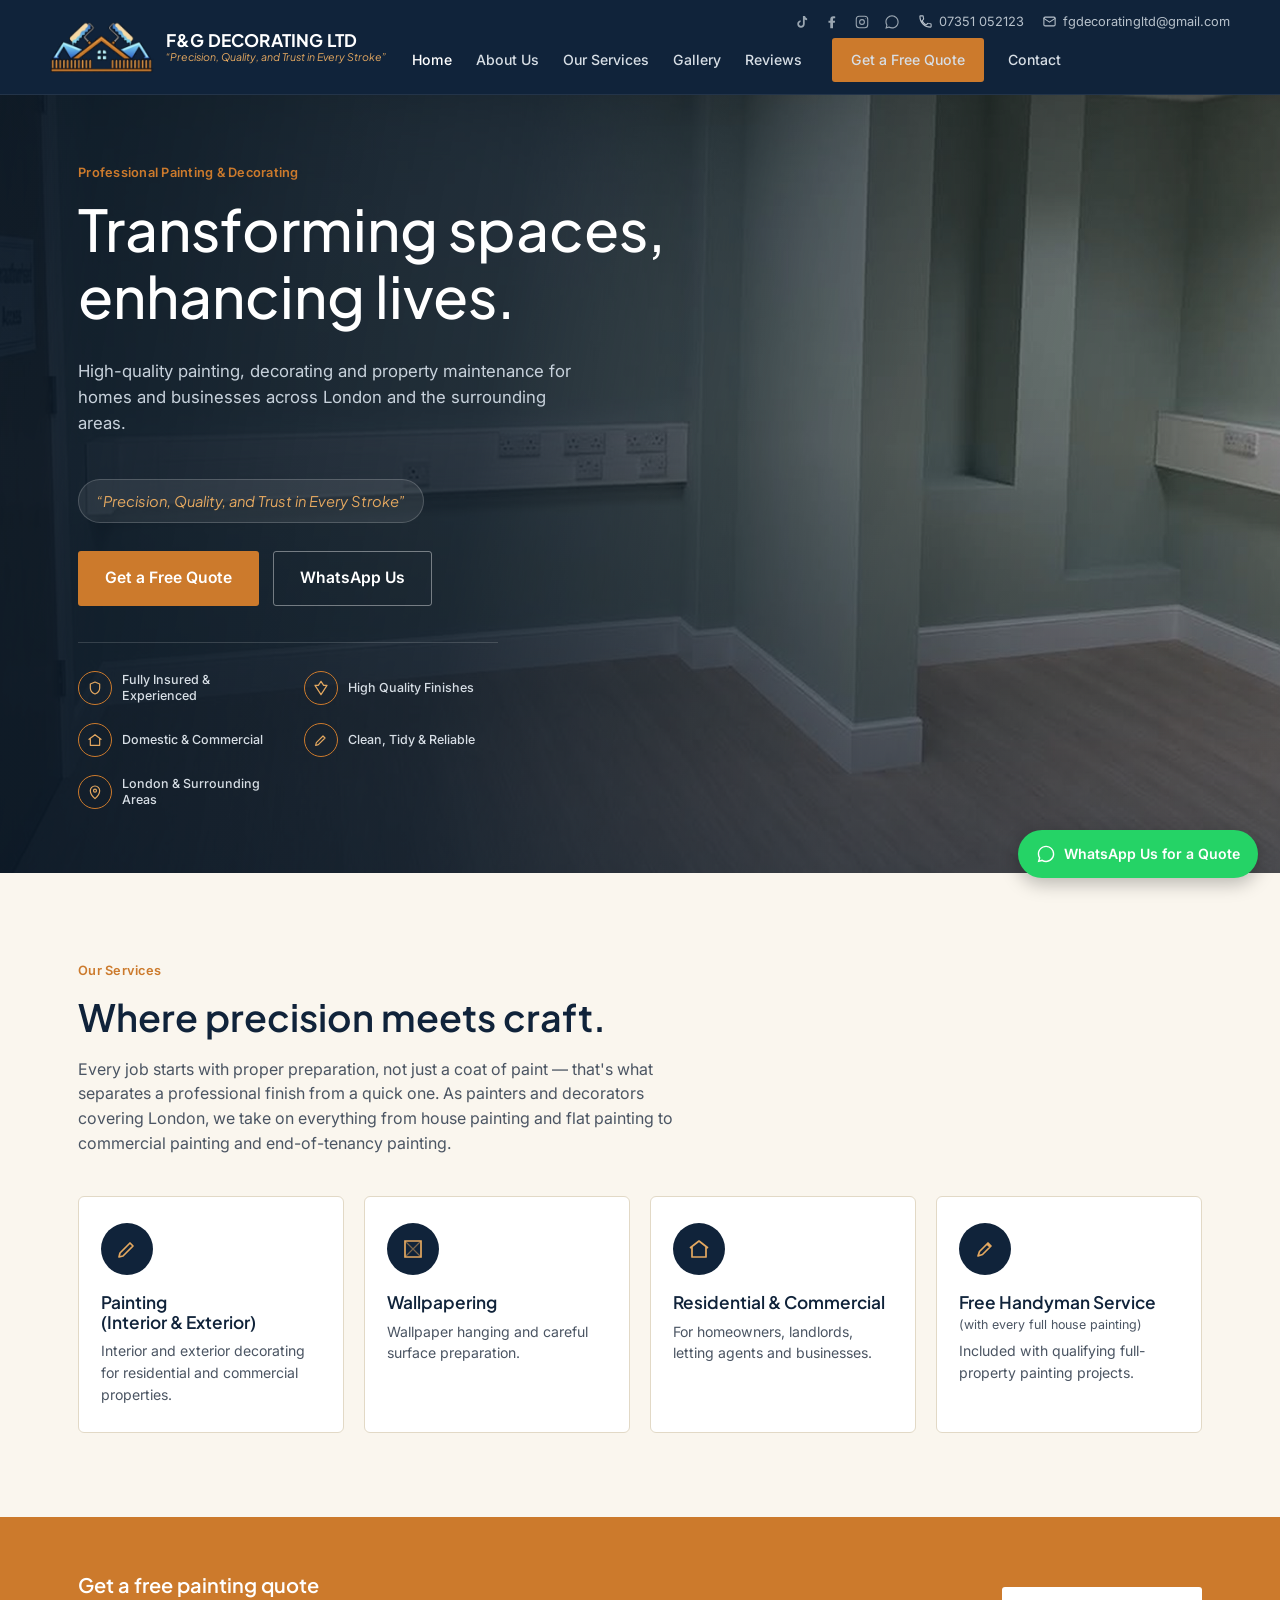
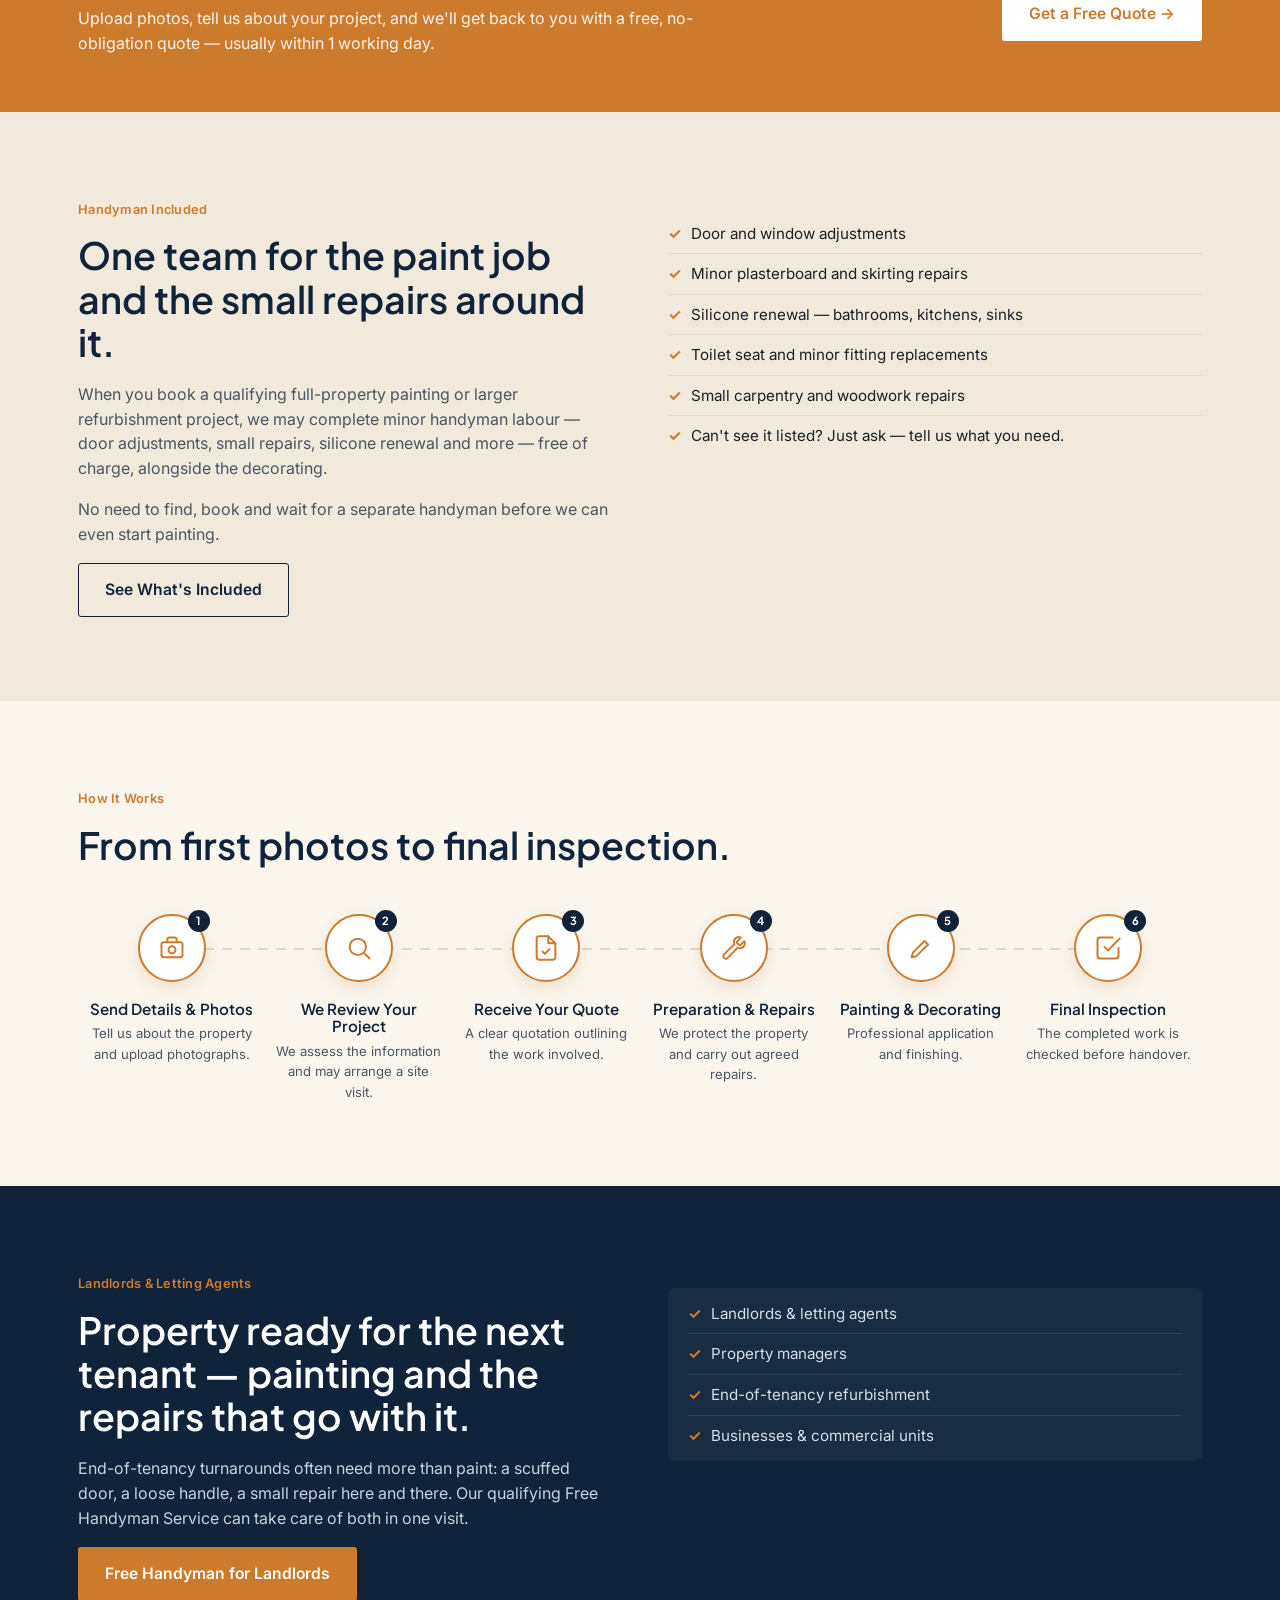
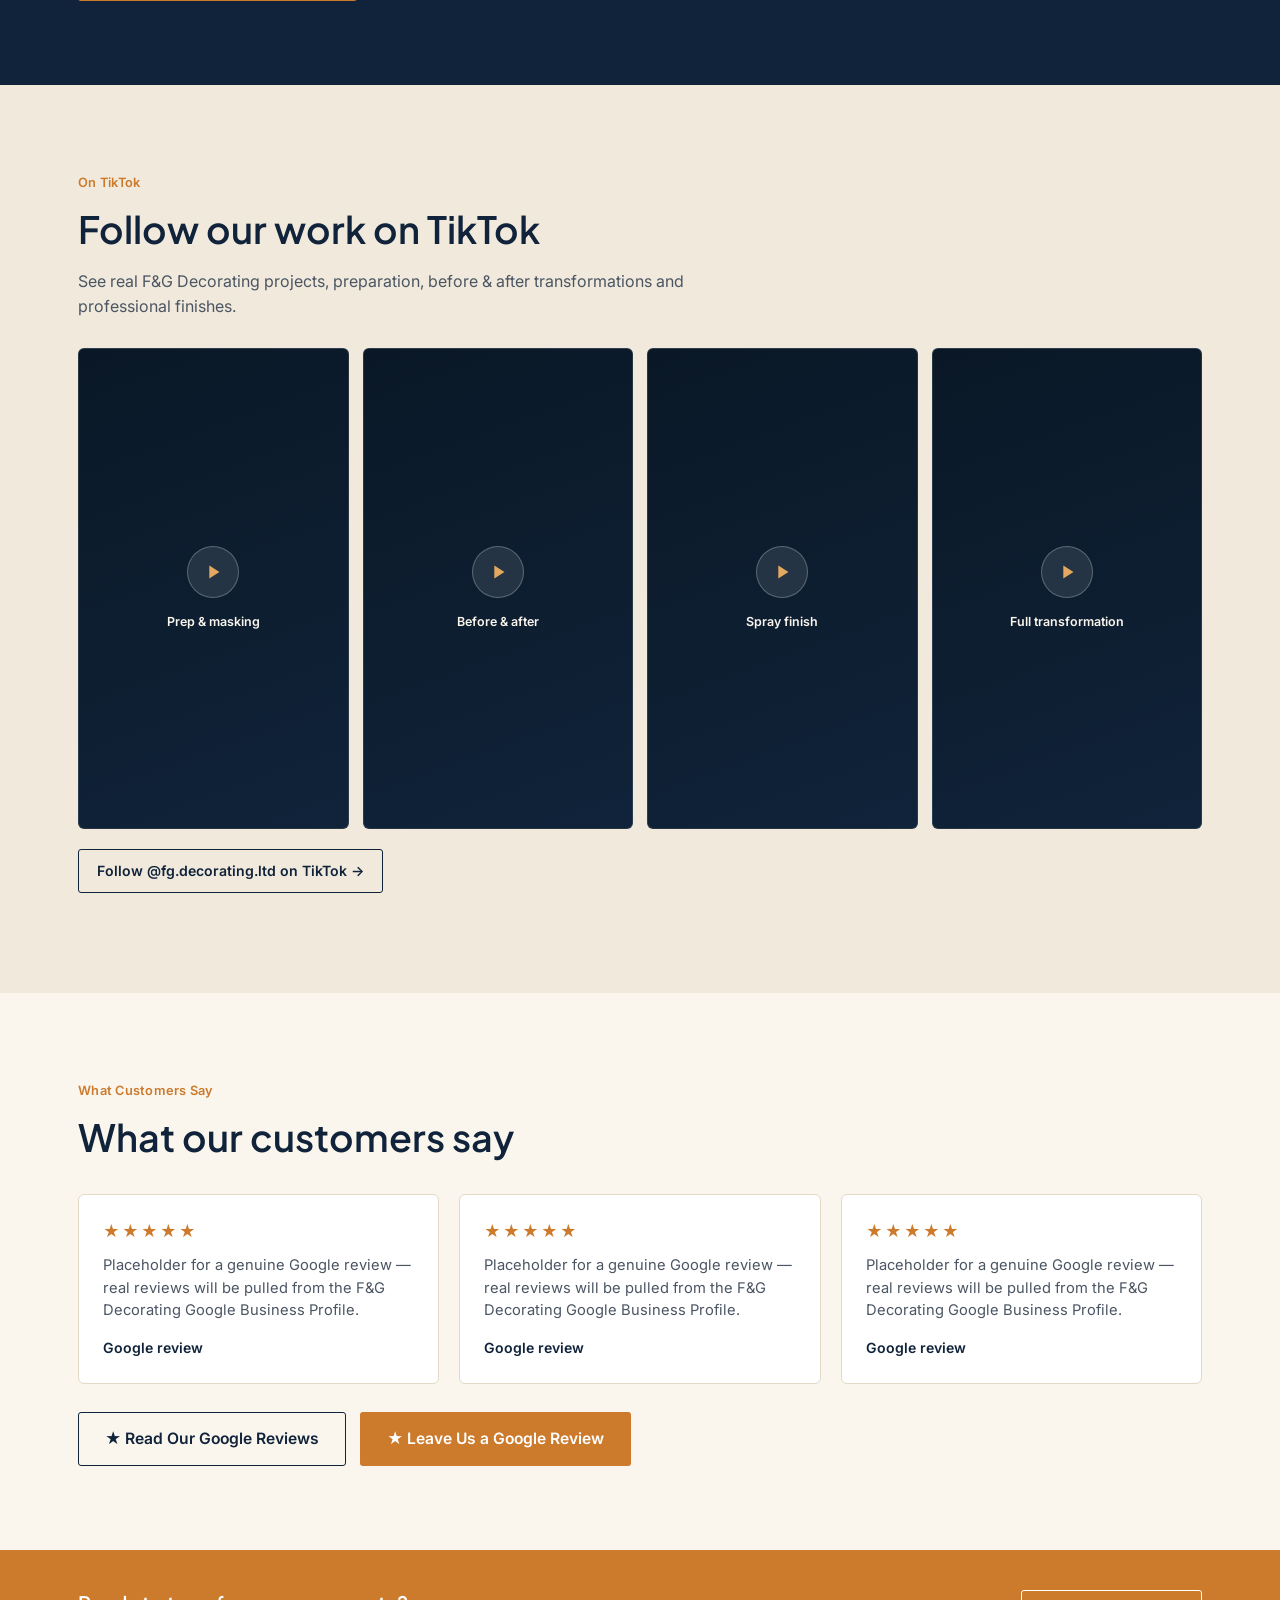
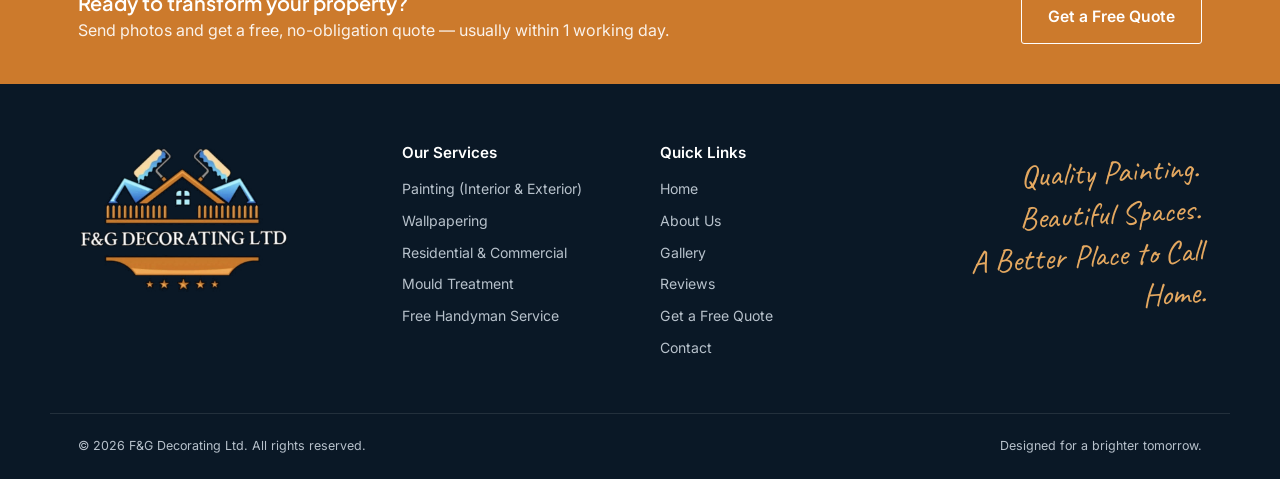
==== commit a3a816a2: "Switch TikTok tiles to static link cards (remove third-party embed script dependency)" ====
--- a/index.html
+++ b/index.html
@@ -178,12 +178,23 @@
     <h2>Follow our work on TikTok</h2>
     <p>See real F&amp;G Decorating projects, preparation, before &amp; after transformations and professional finishes.</p>
     <div class="tiktok-grid">
-      <div class="tiktok-tile"><blockquote class="tiktok-embed" cite="https://www.tiktok.com/@fg.decorating.ltd/video/7500206768946138390" data-video-id="7500206768946138390" style="max-width:325px;min-width:220px;"><section></section></blockquote></div>
-      <div class="tiktok-tile"><blockquote class="tiktok-embed" cite="https://www.tiktok.com/@fg.decorating.ltd/video/7499950213839310102" data-video-id="7499950213839310102" style="max-width:325px;min-width:220px;"><section></section></blockquote></div>
-      <div class="tiktok-tile"><blockquote class="tiktok-embed" cite="https://www.tiktok.com/@fg.decorating.ltd/video/7496279679494540566" data-video-id="7496279679494540566" style="max-width:325px;min-width:220px;"><section></section></blockquote></div>
-      <div class="tiktok-tile"><blockquote class="tiktok-embed" cite="https://www.tiktok.com/@fg.decorating.ltd/video/7658069362758225154" data-video-id="7658069362758225154" style="max-width:325px;min-width:220px;"><section></section></blockquote></div>
-    </div>
-    <script async src="https://www.tiktok.com/embed.js"></script>
+      <a class="tiktok-tile" href="https://www.tiktok.com/@fg.decorating.ltd/video/7500206768946138390" target="_blank" rel="noopener">
+        <span class="tiktok-play"><svg viewBox="0 0 24 24" fill="currentColor" width="22" height="22"><path d="M8 5v14l11-7z"/></svg></span>
+        <span class="tiktok-tile-label">Prep &amp; masking</span>
+      </a>
+      <a class="tiktok-tile" href="https://www.tiktok.com/@fg.decorating.ltd/video/7499950213839310102" target="_blank" rel="noopener">
+        <span class="tiktok-play"><svg viewBox="0 0 24 24" fill="currentColor" width="22" height="22"><path d="M8 5v14l11-7z"/></svg></span>
+        <span class="tiktok-tile-label">Before &amp; after</span>
+      </a>
+      <a class="tiktok-tile" href="https://www.tiktok.com/@fg.decorating.ltd/video/7496279679494540566" target="_blank" rel="noopener">
+        <span class="tiktok-play"><svg viewBox="0 0 24 24" fill="currentColor" width="22" height="22"><path d="M8 5v14l11-7z"/></svg></span>
+        <span class="tiktok-tile-label">Spray finish</span>
+      </a>
+      <a class="tiktok-tile" href="https://www.tiktok.com/@fg.decorating.ltd/video/7658069362758225154" target="_blank" rel="noopener">
+        <span class="tiktok-play"><svg viewBox="0 0 24 24" fill="currentColor" width="22" height="22"><path d="M8 5v14l11-7z"/></svg></span>
+        <span class="tiktok-tile-label">Full transformation</span>
+      </a>
+    </div>
     <p style="margin-top:20px;"><a href="https://www.tiktok.com/@fg.decorating.ltd" target="_blank" rel="noopener" class="btn btn--outline-dark btn--sm">Follow @fg.decorating.ltd on TikTok &rarr;</a></p>
   </div>
 </section>
--- a/styles.css
+++ b/styles.css
@@ -1157,25 +1157,39 @@
 @media (max-width: 760px) { .tiktok-grid { grid-template-columns: repeat(2, 1fr); } }
 .tiktok-tile {
   aspect-ratio: 9/16;
-  background: var(--navy-deep);
+  background: linear-gradient(160deg, var(--navy-deep), var(--navy));
   border-radius: var(--radius-md);
   border: 1px solid rgba(255,255,255,0.12);
   display: flex;
-  align-items: stretch;
+  flex-direction: column;
+  align-items: center;
   justify-content: center;
-  padding: 0;
+  gap: 14px;
+  padding: 12px;
   color: var(--cream);
-  font-size: 0.75rem;
+  font-size: 0.78rem;
   font-weight: 600;
   overflow: hidden;
-}
-.tiktok-tile .tiktok-embed {
-  width: 100% !important;
-  max-width: 100% !important;
-  min-width: 0 !important;
-  margin: 0 !important;
-  height: 100%;
-}
+  text-align: center;
+  transition: transform 0.15s ease, border-color 0.15s ease;
+}
+.tiktok-tile:hover {
+  transform: translateY(-3px);
+  border-color: var(--gold-light);
+}
+.tiktok-play {
+  width: 52px;
+  height: 52px;
+  border-radius: 50%;
+  background: rgba(255,255,255,0.1);
+  border: 1px solid rgba(255,255,255,0.25);
+  display: flex;
+  align-items: center;
+  justify-content: center;
+  color: var(--gold-light);
+  flex-shrink: 0;
+}
+.tiktok-tile-label { padding: 0 6px; }
 
 /* ---------- Footer ---------- */
 .site-footer {
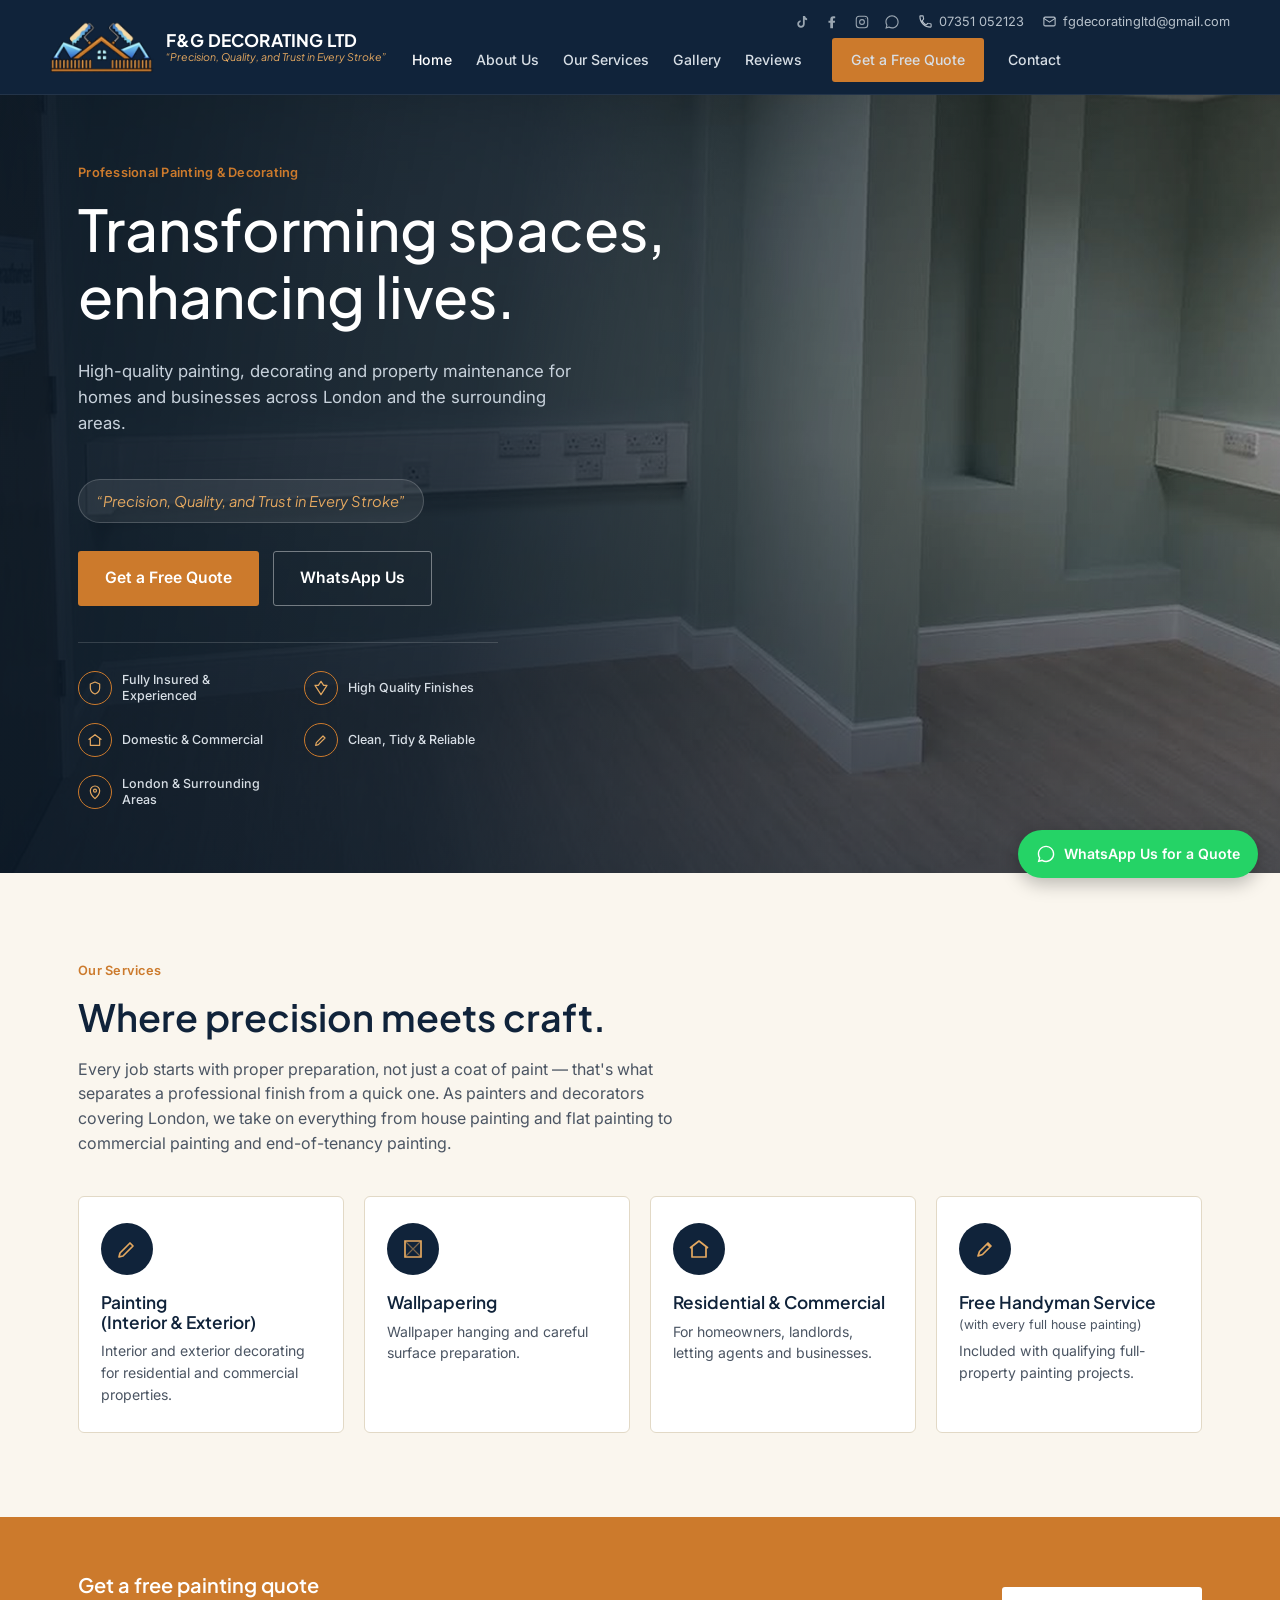
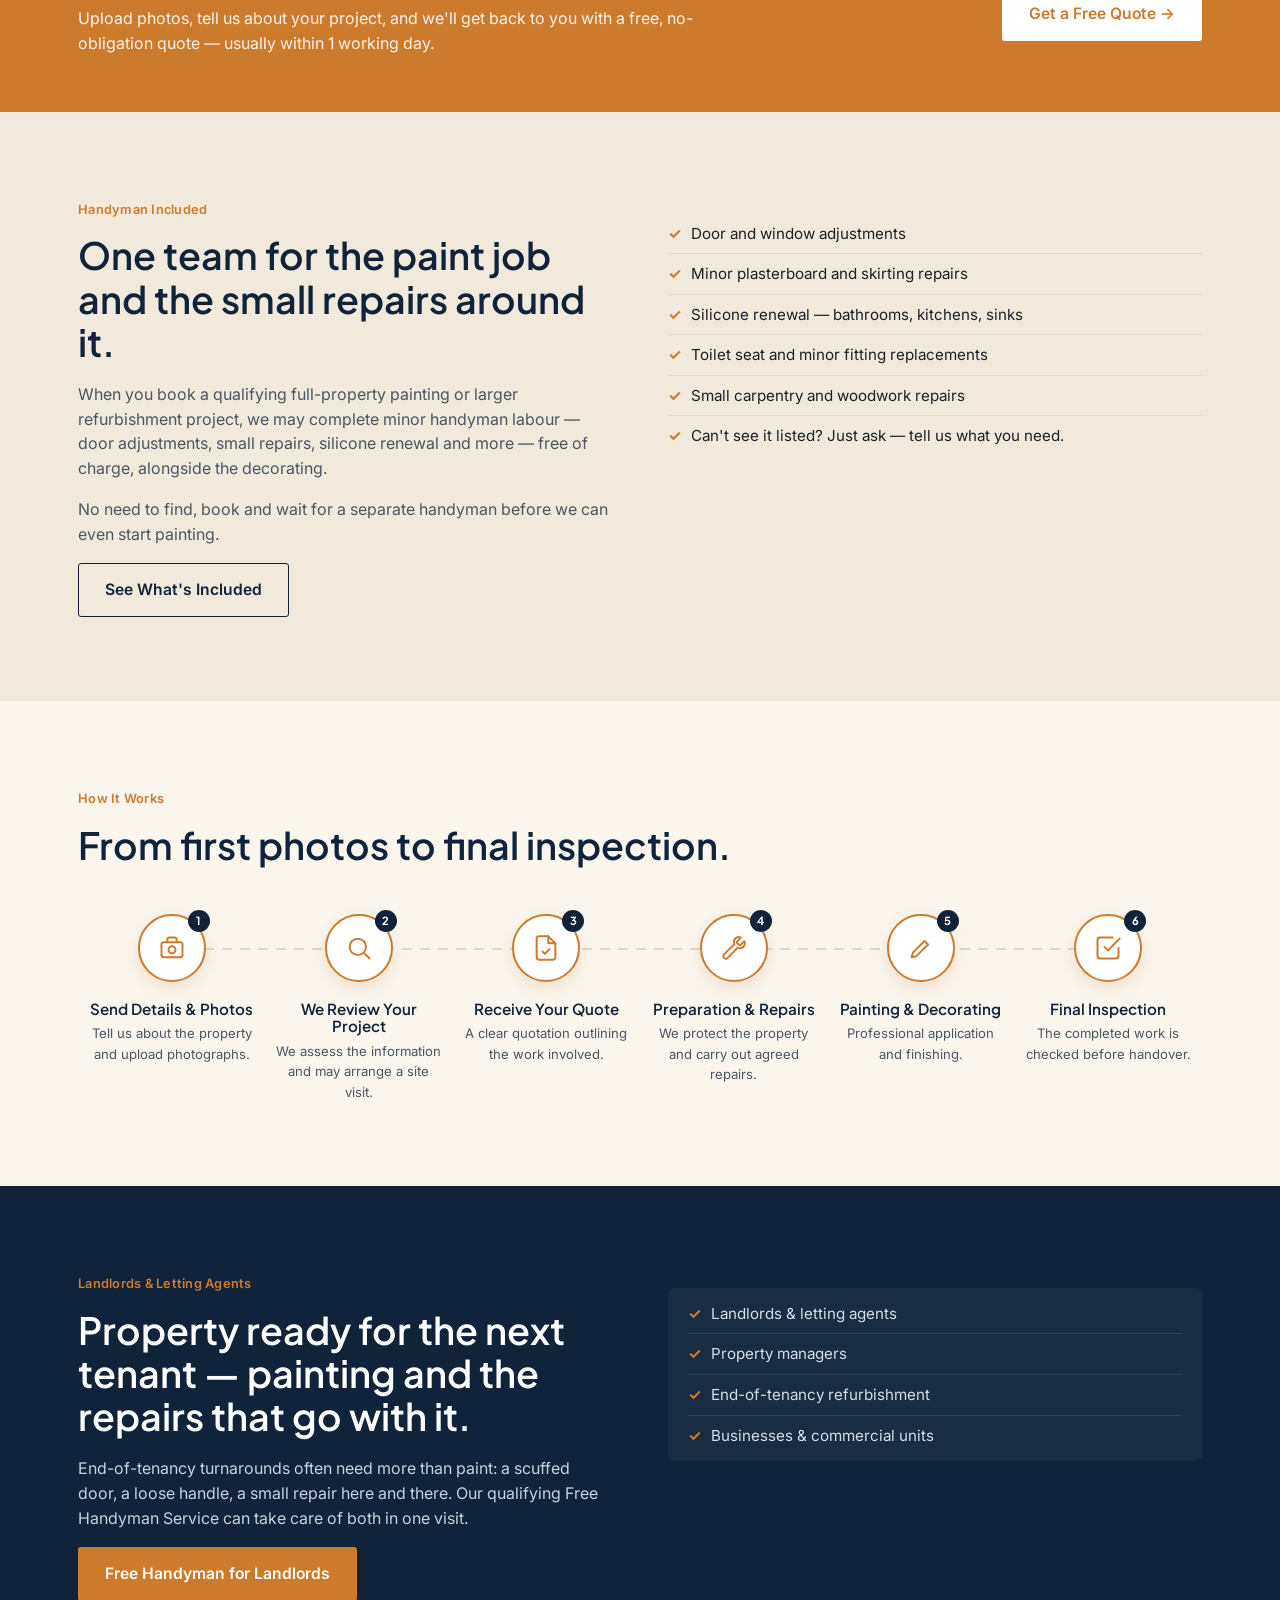
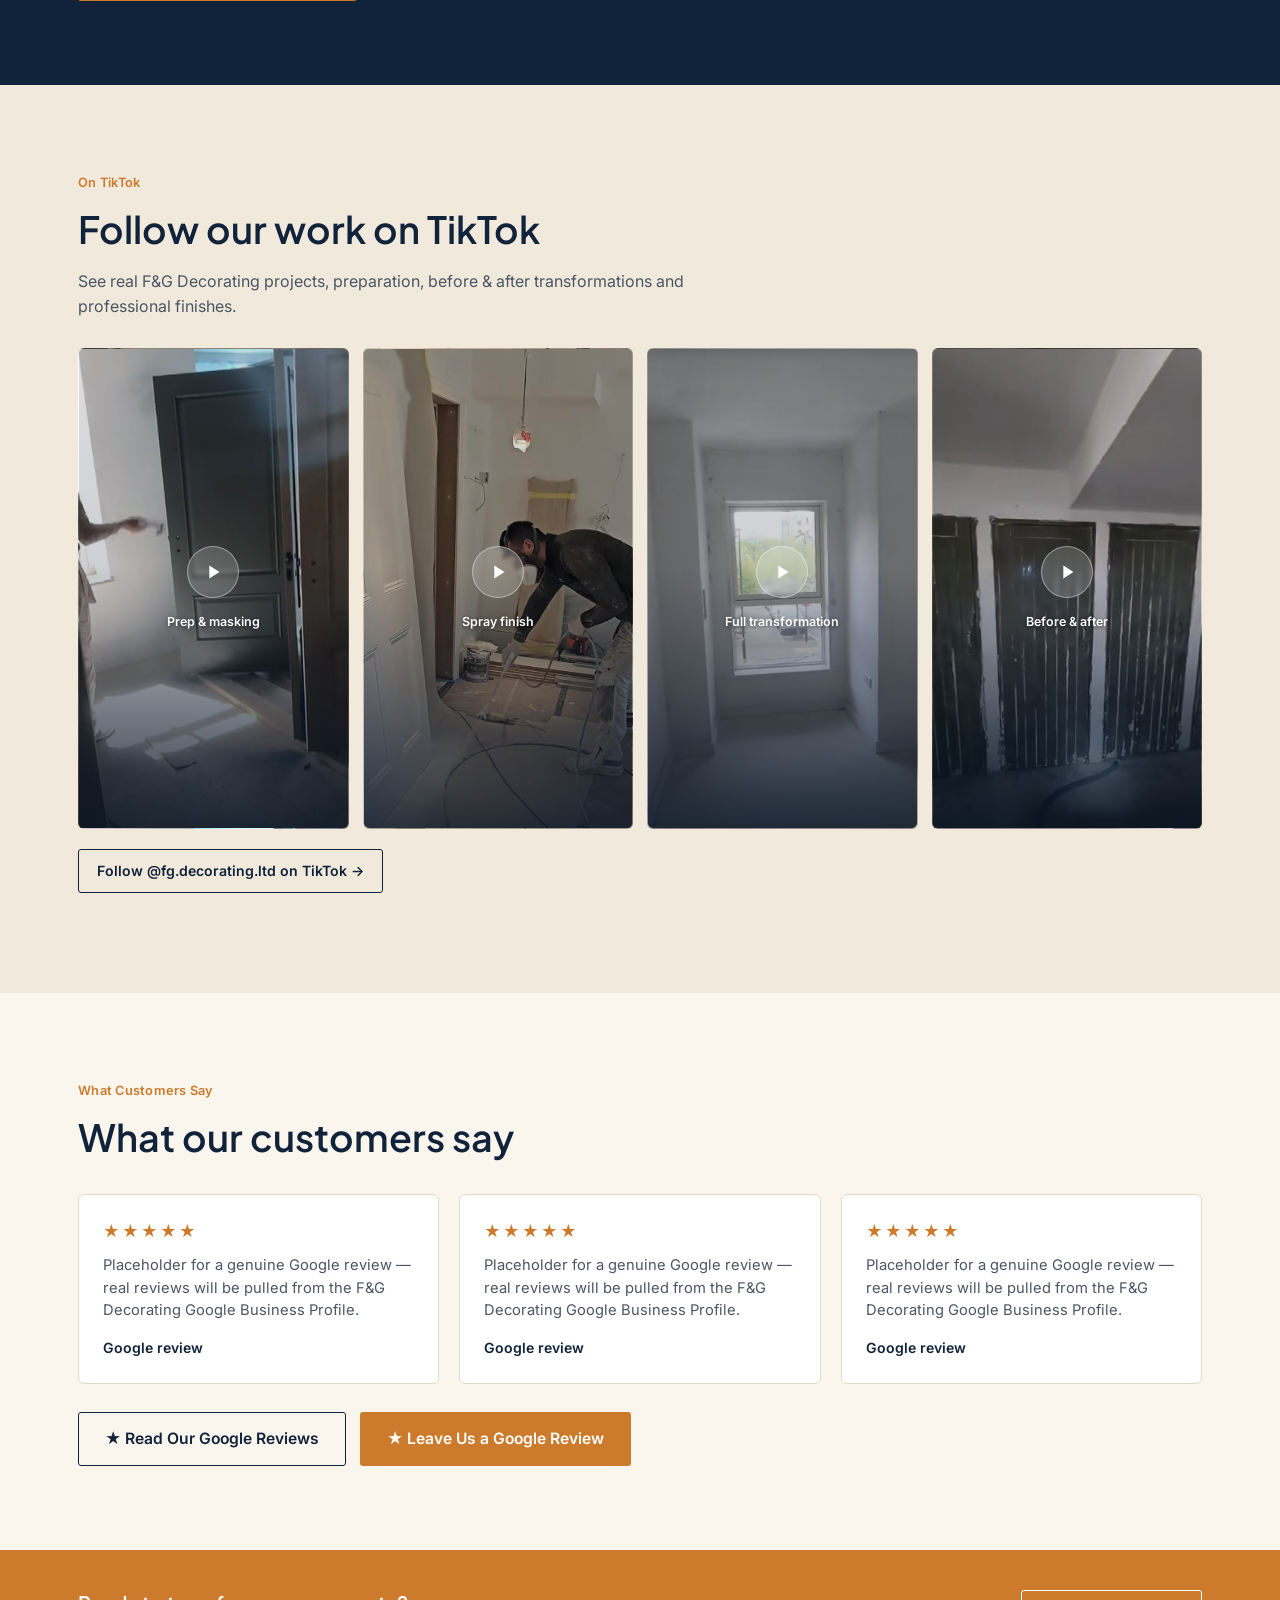
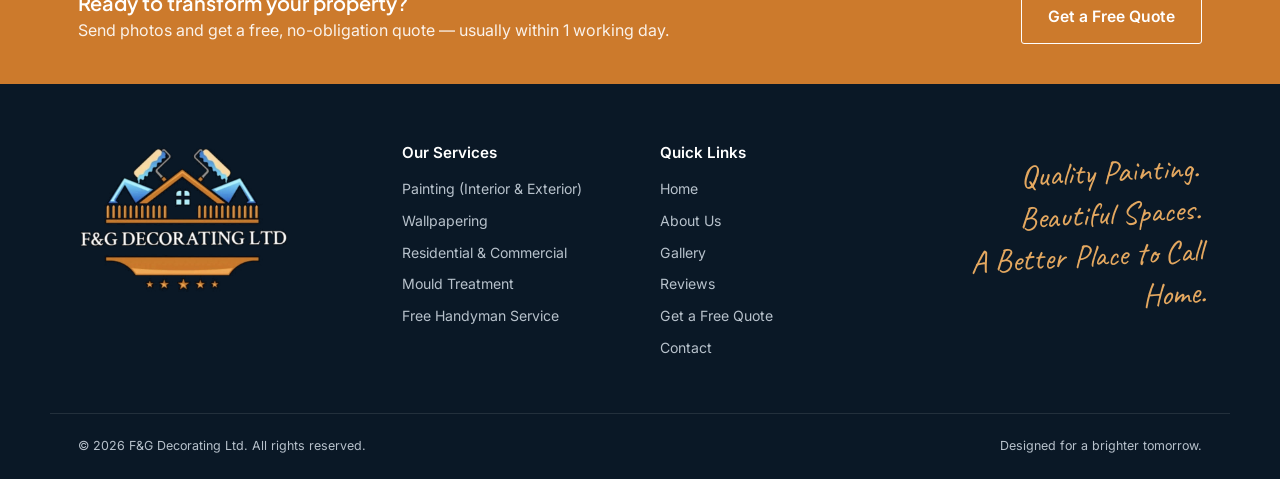
==== commit 13ba1014: "Add real TikTok video thumbnails to TikTok section" ====
--- a/index.html
+++ b/index.html
@@ -178,21 +178,21 @@
     <h2>Follow our work on TikTok</h2>
     <p>See real F&amp;G Decorating projects, preparation, before &amp; after transformations and professional finishes.</p>
     <div class="tiktok-grid">
-      <a class="tiktok-tile" href="https://www.tiktok.com/@fg.decorating.ltd/video/7500206768946138390" target="_blank" rel="noopener">
+      <a class="tiktok-tile" style="background-image:url('assets/tiktok/prep-masking.jpg');" href="https://www.tiktok.com/@fg.decorating.ltd/video/7500206768946138390" target="_blank" rel="noopener">
         <span class="tiktok-play"><svg viewBox="0 0 24 24" fill="currentColor" width="22" height="22"><path d="M8 5v14l11-7z"/></svg></span>
         <span class="tiktok-tile-label">Prep &amp; masking</span>
       </a>
-      <a class="tiktok-tile" href="https://www.tiktok.com/@fg.decorating.ltd/video/7499950213839310102" target="_blank" rel="noopener">
+      <a class="tiktok-tile" style="background-image:url('assets/tiktok/spray-finish.jpg');" href="https://www.tiktok.com/@fg.decorating.ltd/video/7499950213839310102" target="_blank" rel="noopener">
+        <span class="tiktok-play"><svg viewBox="0 0 24 24" fill="currentColor" width="22" height="22"><path d="M8 5v14l11-7z"/></svg></span>
+        <span class="tiktok-tile-label">Spray finish</span>
+      </a>
+      <a class="tiktok-tile" style="background-image:url('assets/tiktok/full-transformation.jpg');" href="https://www.tiktok.com/@fg.decorating.ltd/video/7496279679494540566" target="_blank" rel="noopener">
+        <span class="tiktok-play"><svg viewBox="0 0 24 24" fill="currentColor" width="22" height="22"><path d="M8 5v14l11-7z"/></svg></span>
+        <span class="tiktok-tile-label">Full transformation</span>
+      </a>
+      <a class="tiktok-tile" style="background-image:url('assets/tiktok/before-after.jpg');" href="https://www.tiktok.com/@fg.decorating.ltd/video/7658069362758225154" target="_blank" rel="noopener">
         <span class="tiktok-play"><svg viewBox="0 0 24 24" fill="currentColor" width="22" height="22"><path d="M8 5v14l11-7z"/></svg></span>
         <span class="tiktok-tile-label">Before &amp; after</span>
-      </a>
-      <a class="tiktok-tile" href="https://www.tiktok.com/@fg.decorating.ltd/video/7496279679494540566" target="_blank" rel="noopener">
-        <span class="tiktok-play"><svg viewBox="0 0 24 24" fill="currentColor" width="22" height="22"><path d="M8 5v14l11-7z"/></svg></span>
-        <span class="tiktok-tile-label">Spray finish</span>
-      </a>
-      <a class="tiktok-tile" href="https://www.tiktok.com/@fg.decorating.ltd/video/7658069362758225154" target="_blank" rel="noopener">
-        <span class="tiktok-play"><svg viewBox="0 0 24 24" fill="currentColor" width="22" height="22"><path d="M8 5v14l11-7z"/></svg></span>
-        <span class="tiktok-tile-label">Full transformation</span>
       </a>
     </div>
     <p style="margin-top:20px;"><a href="https://www.tiktok.com/@fg.decorating.ltd" target="_blank" rel="noopener" class="btn btn--outline-dark btn--sm">Follow @fg.decorating.ltd on TikTok &rarr;</a></p>
--- a/styles.css
+++ b/styles.css
@@ -1156,8 +1156,11 @@
 }
 @media (max-width: 760px) { .tiktok-grid { grid-template-columns: repeat(2, 1fr); } }
 .tiktok-tile {
+  position: relative;
   aspect-ratio: 9/16;
-  background: linear-gradient(160deg, var(--navy-deep), var(--navy));
+  background-color: var(--navy-deep);
+  background-size: cover;
+  background-position: center;
   border-radius: var(--radius-md);
   border: 1px solid rgba(255,255,255,0.12);
   display: flex;
@@ -1166,13 +1169,21 @@
   justify-content: center;
   gap: 14px;
   padding: 12px;
-  color: var(--cream);
+  color: var(--white);
   font-size: 0.78rem;
   font-weight: 600;
   overflow: hidden;
   text-align: center;
   transition: transform 0.15s ease, border-color 0.15s ease;
 }
+.tiktok-tile::before {
+  content: "";
+  position: absolute;
+  inset: 0;
+  background: linear-gradient(180deg, rgba(10,22,38,0.15) 0%, rgba(10,22,38,0.2) 45%, rgba(10,22,38,0.85) 100%);
+  z-index: 0;
+}
+.tiktok-tile > * { position: relative; z-index: 1; }
 .tiktok-tile:hover {
   transform: translateY(-3px);
   border-color: var(--gold-light);
@@ -1181,15 +1192,19 @@
   width: 52px;
   height: 52px;
   border-radius: 50%;
-  background: rgba(255,255,255,0.1);
-  border: 1px solid rgba(255,255,255,0.25);
+  background: rgba(255,255,255,0.18);
+  backdrop-filter: blur(2px);
+  border: 1px solid rgba(255,255,255,0.4);
   display: flex;
   align-items: center;
   justify-content: center;
-  color: var(--gold-light);
+  color: var(--white);
   flex-shrink: 0;
 }
-.tiktok-tile-label { padding: 0 6px; }
+.tiktok-tile-label {
+  padding: 0 6px;
+  text-shadow: 0 1px 4px rgba(0,0,0,0.6);
+}
 
 /* ---------- Footer ---------- */
 .site-footer {
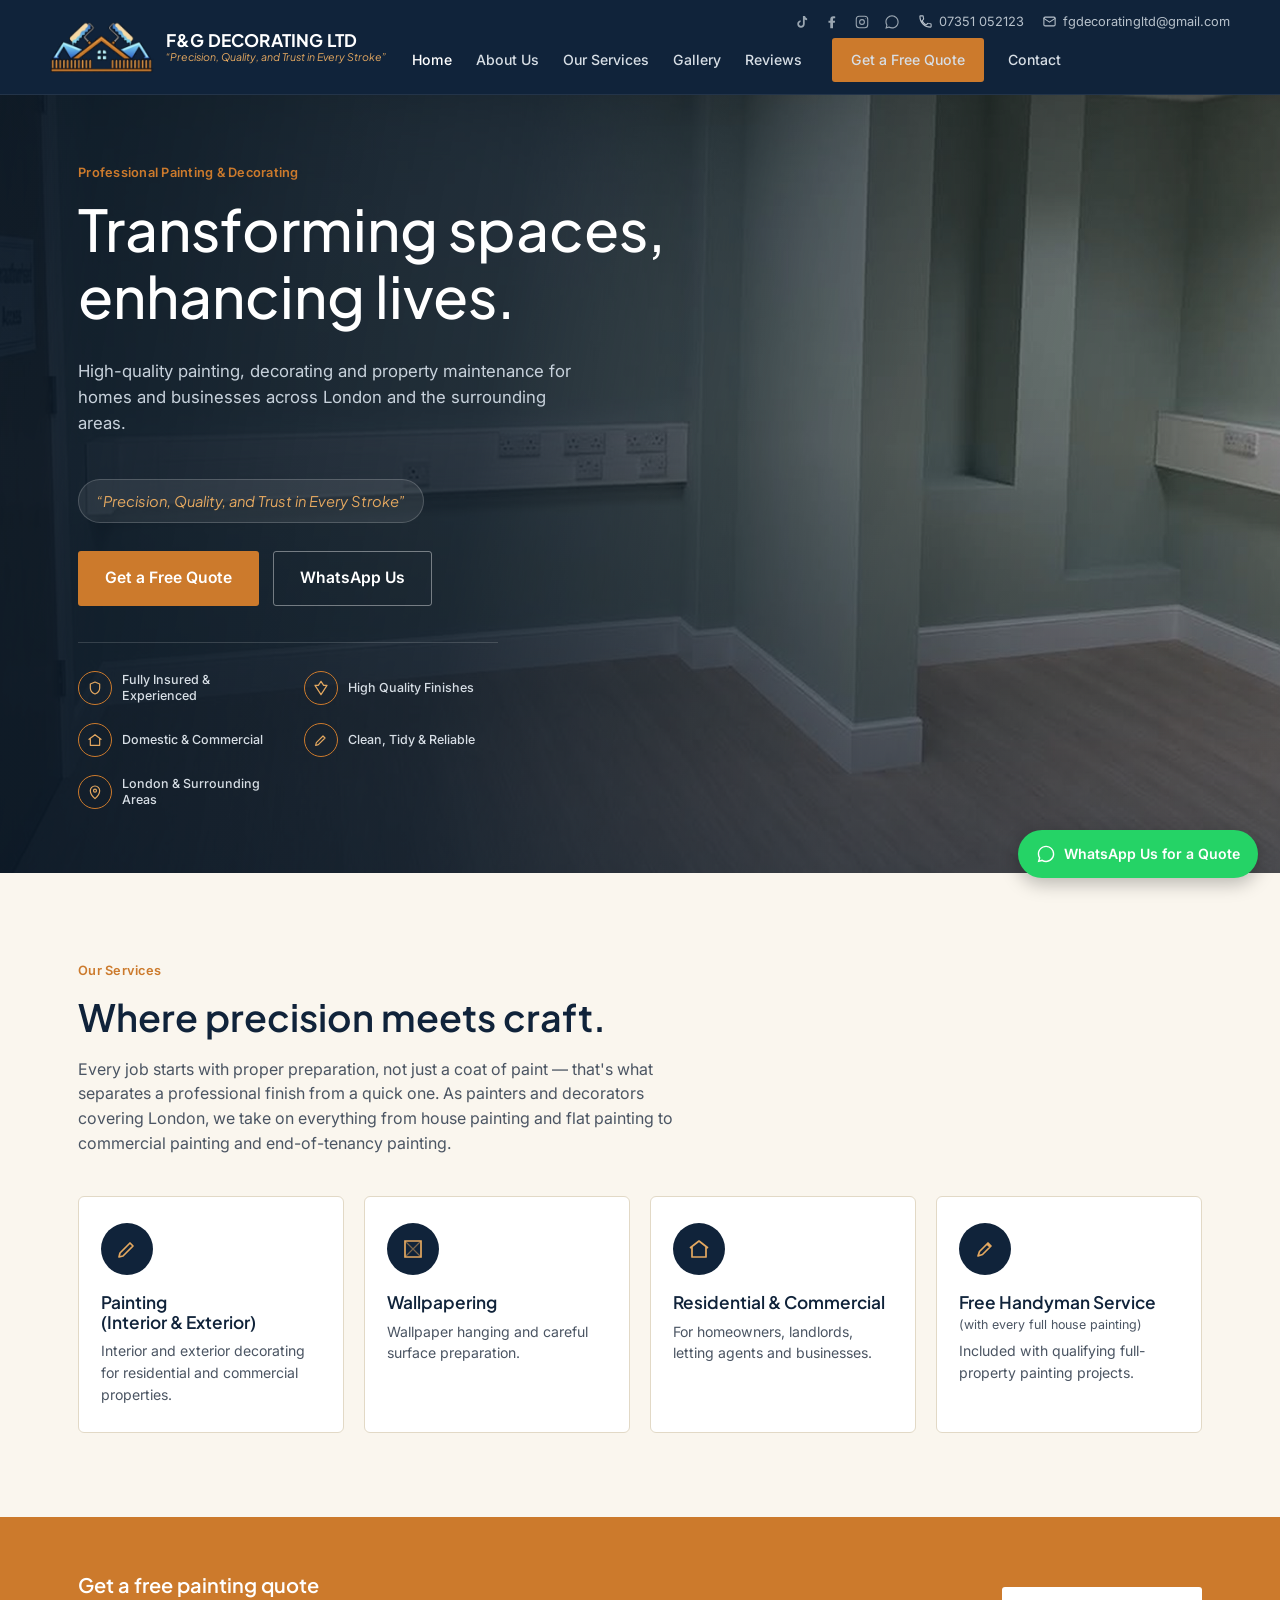
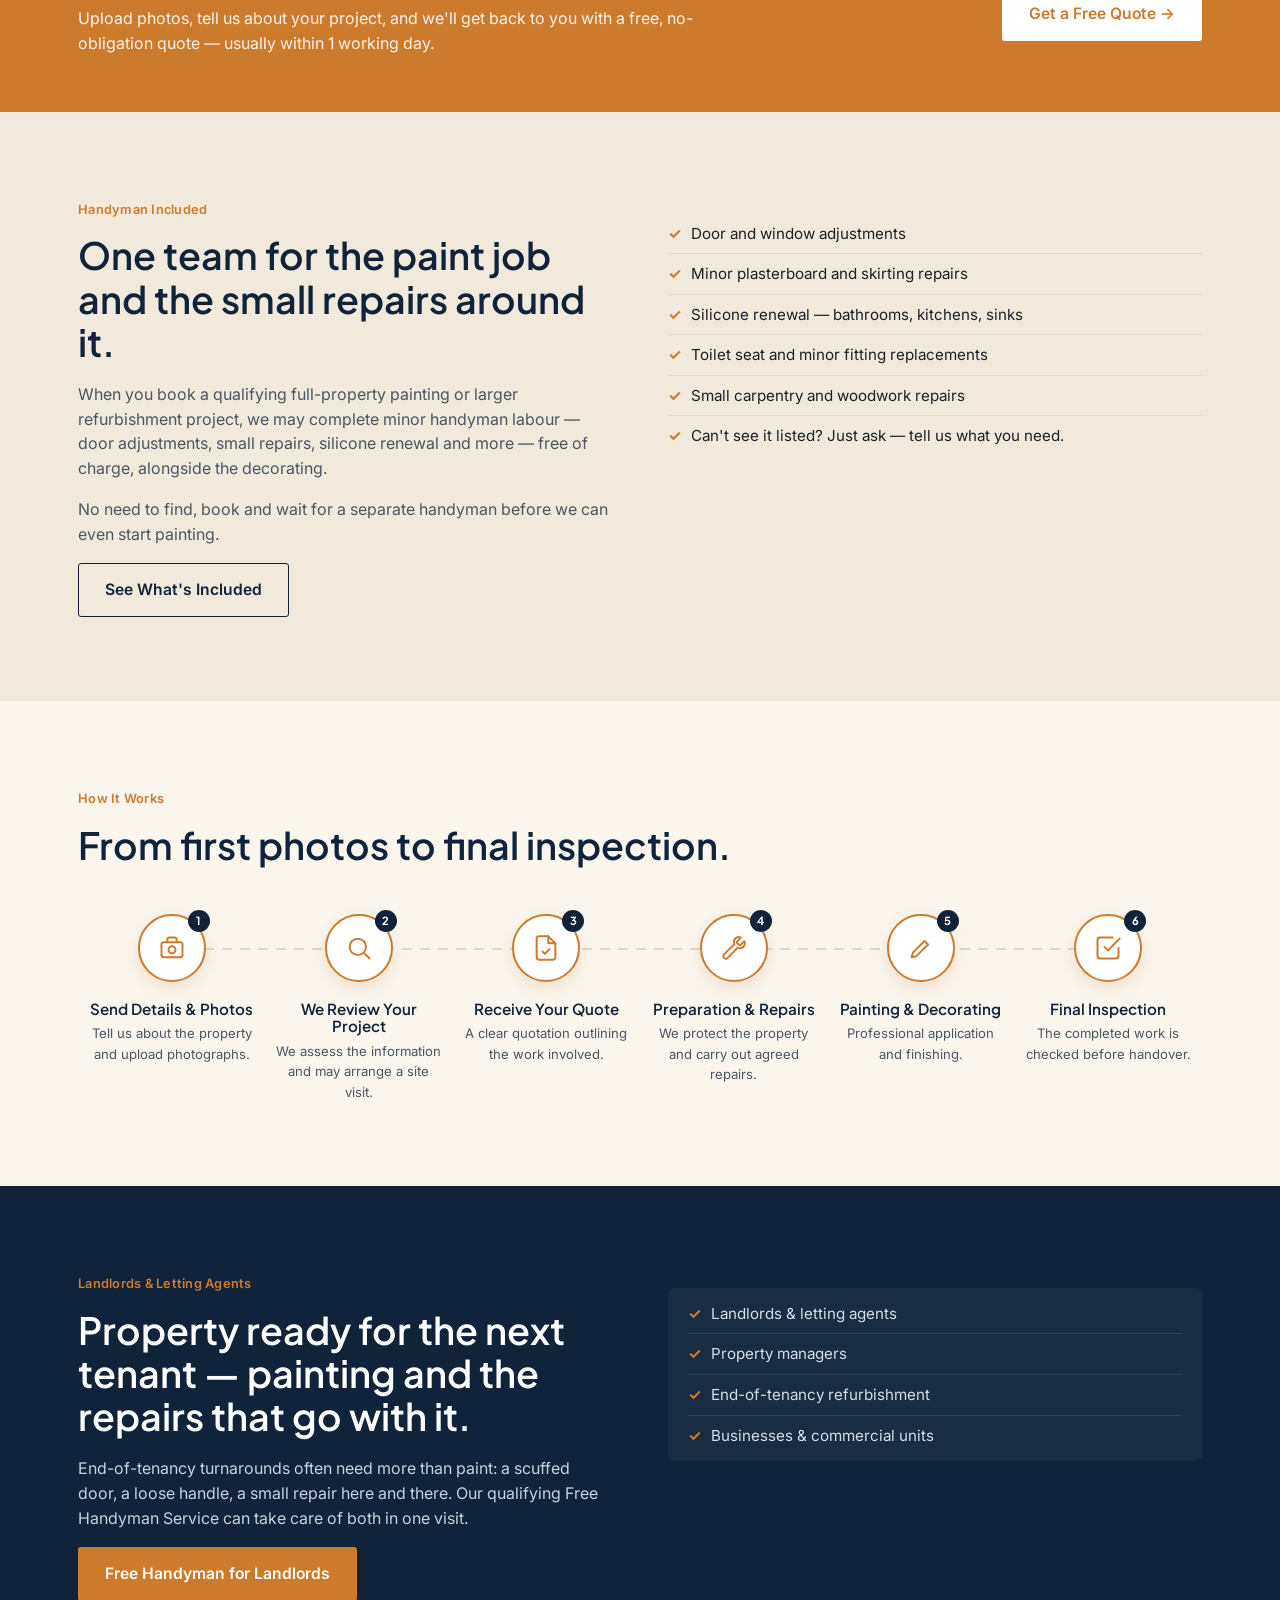
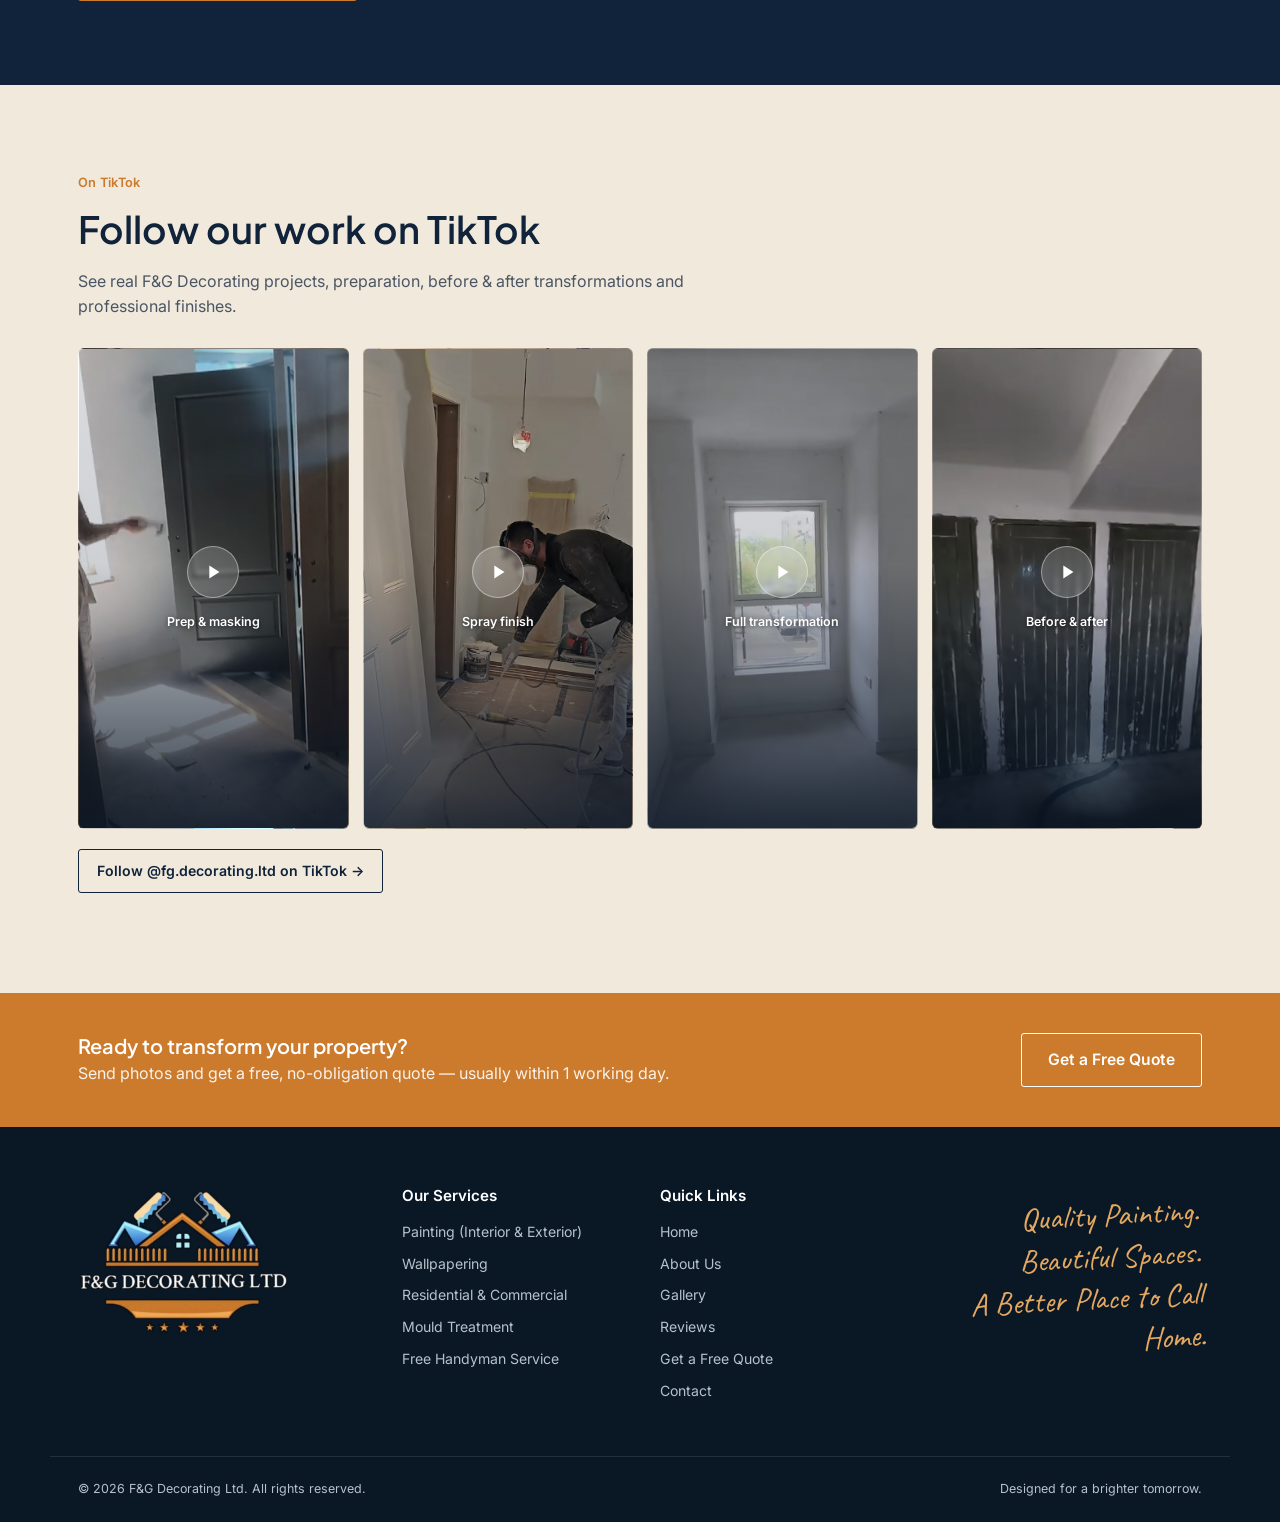
==== commit 2cf06f2b: "Remove placeholder review cards; reviews page now links to real work Co-Authored-By: Claude Sonnet 5" ====
--- a/index.html
+++ b/index.html
@@ -199,21 +199,6 @@
   </div>
 </section>
 
-<section class="section">
-  <div class="container">
-    <div class="eyebrow-tag">What Customers Say</div>
-    <h2>What our customers say</h2>
-    <div class="review-grid">
-      <div class="review-card"><div class="review-stars">&#9733;&#9733;&#9733;&#9733;&#9733;</div><p>Placeholder for a genuine Google review — real reviews will be pulled from the F&amp;G Decorating Google Business Profile.</p><div class="review-name">Google review</div></div>
-      <div class="review-card"><div class="review-stars">&#9733;&#9733;&#9733;&#9733;&#9733;</div><p>Placeholder for a genuine Google review — real reviews will be pulled from the F&amp;G Decorating Google Business Profile.</p><div class="review-name">Google review</div></div>
-      <div class="review-card"><div class="review-stars">&#9733;&#9733;&#9733;&#9733;&#9733;</div><p>Placeholder for a genuine Google review — real reviews will be pulled from the F&amp;G Decorating Google Business Profile.</p><div class="review-name">Google review</div></div>
-    </div>
-    <div style="display:flex;gap:14px;flex-wrap:wrap;margin-top:28px;">
-      <a href="reviews.html" class="btn btn--outline-dark">&#9733; Read Our Google Reviews</a>
-      <a href="reviews.html" class="btn btn--gold">&#9733; Leave Us a Google Review</a>
-    </div>
-  </div>
-</section>
 <section class="cta-banner">
   <div class="container cta-banner-inner">
     <div>
@@ -256,7 +241,7 @@
     <div id="popup-form-wrap">
       <h3>Still thinking it over?</h3>
       <p class="popup-sub">Leave your details and we'll get back to you with a free, no-obligation quote — usually within 1 working day.</p>
-      <form id="popup-form" action="https://formspree.io/f/YOUR_FORM_ID" method="POST">
+      <form id="popup-form">
         <div class="popup-field">
           <label for="popup-name">Full name</label>
           <input type="text" id="popup-name" name="name" required>
@@ -275,8 +260,8 @@
       </form>
     </div>
     <div class="popup-success" id="popup-success">
-      <h3>Thanks — got it!</h3>
-      <p>Your details have been sent to F&amp;G Decorating. We'll be in touch shortly, usually within 1 working day.</p>
+      <h3>Almost done — press Send</h3>
+      <p>Your email app should have opened with your details filled in. Press Send to get it to us. If nothing opened, email fgdecoratingltd@gmail.com or WhatsApp 07351 052123.</p>
     </div>
   </div>
 </div>
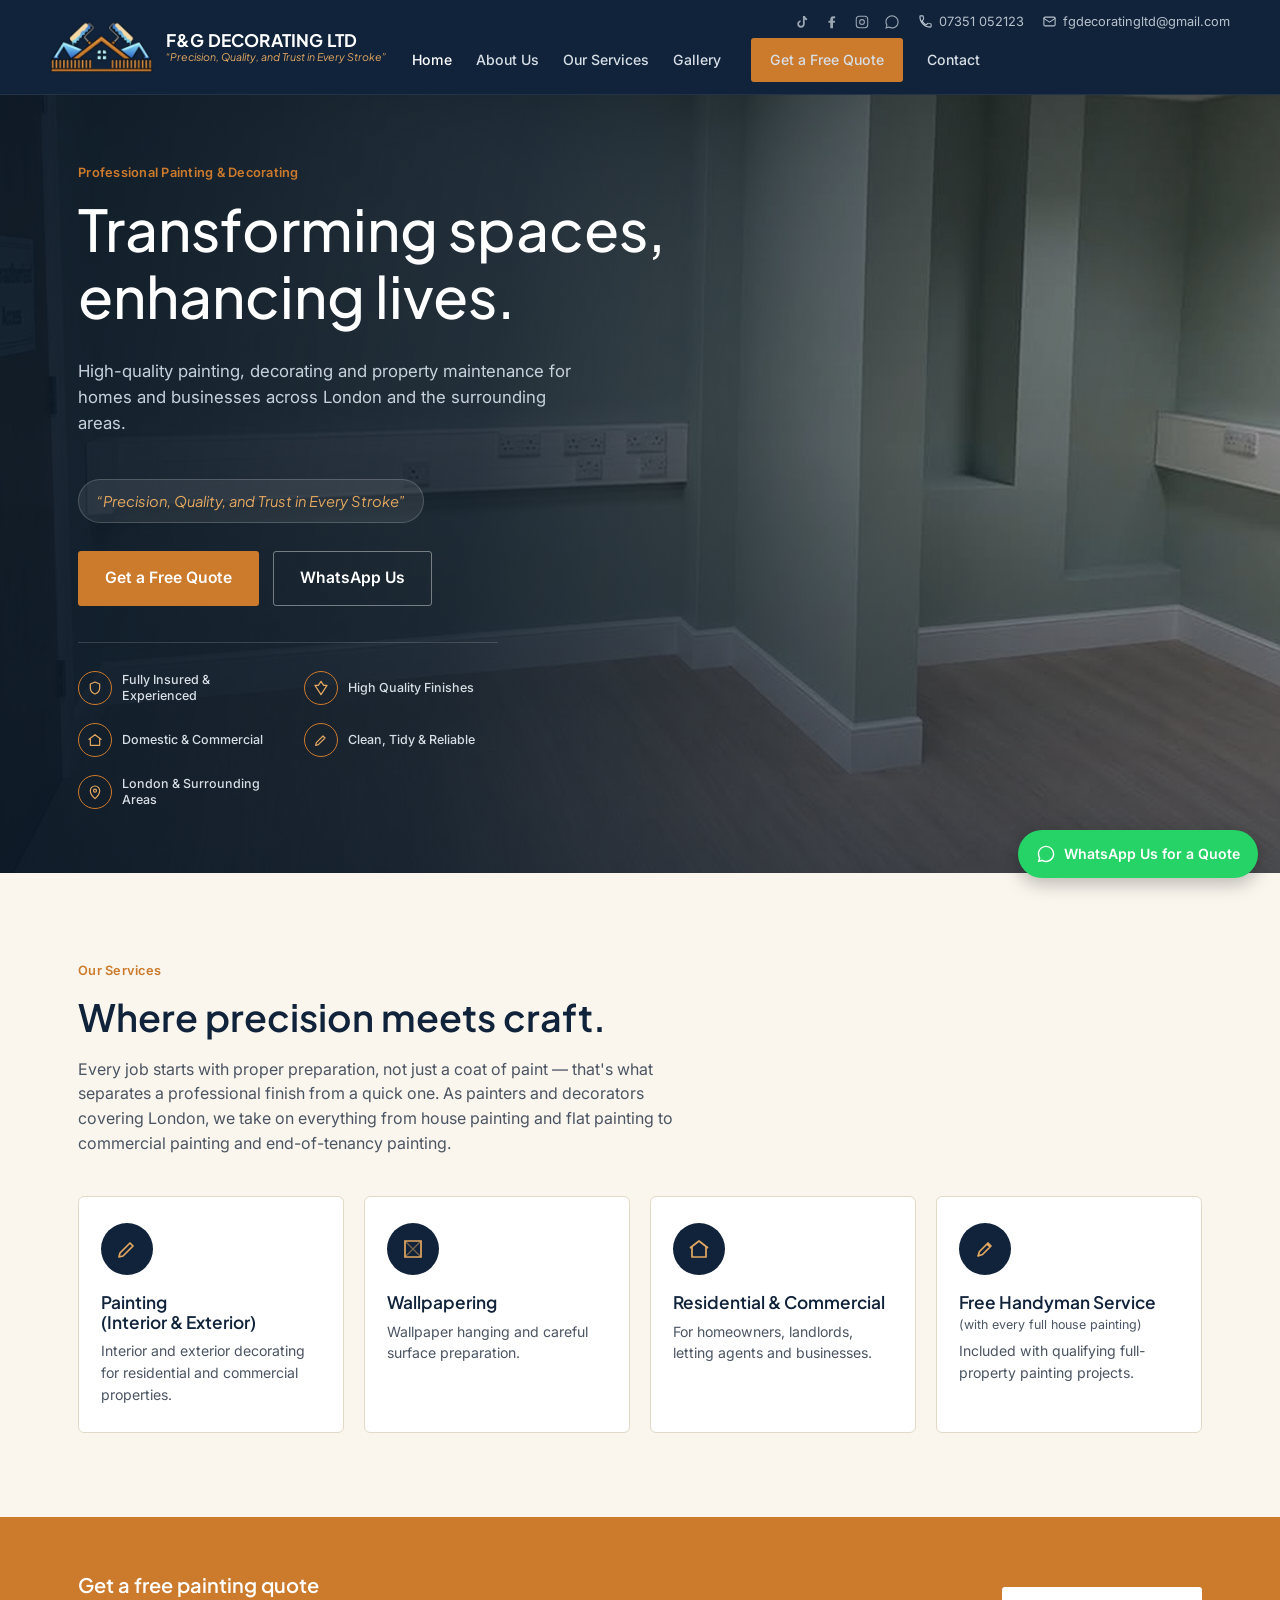
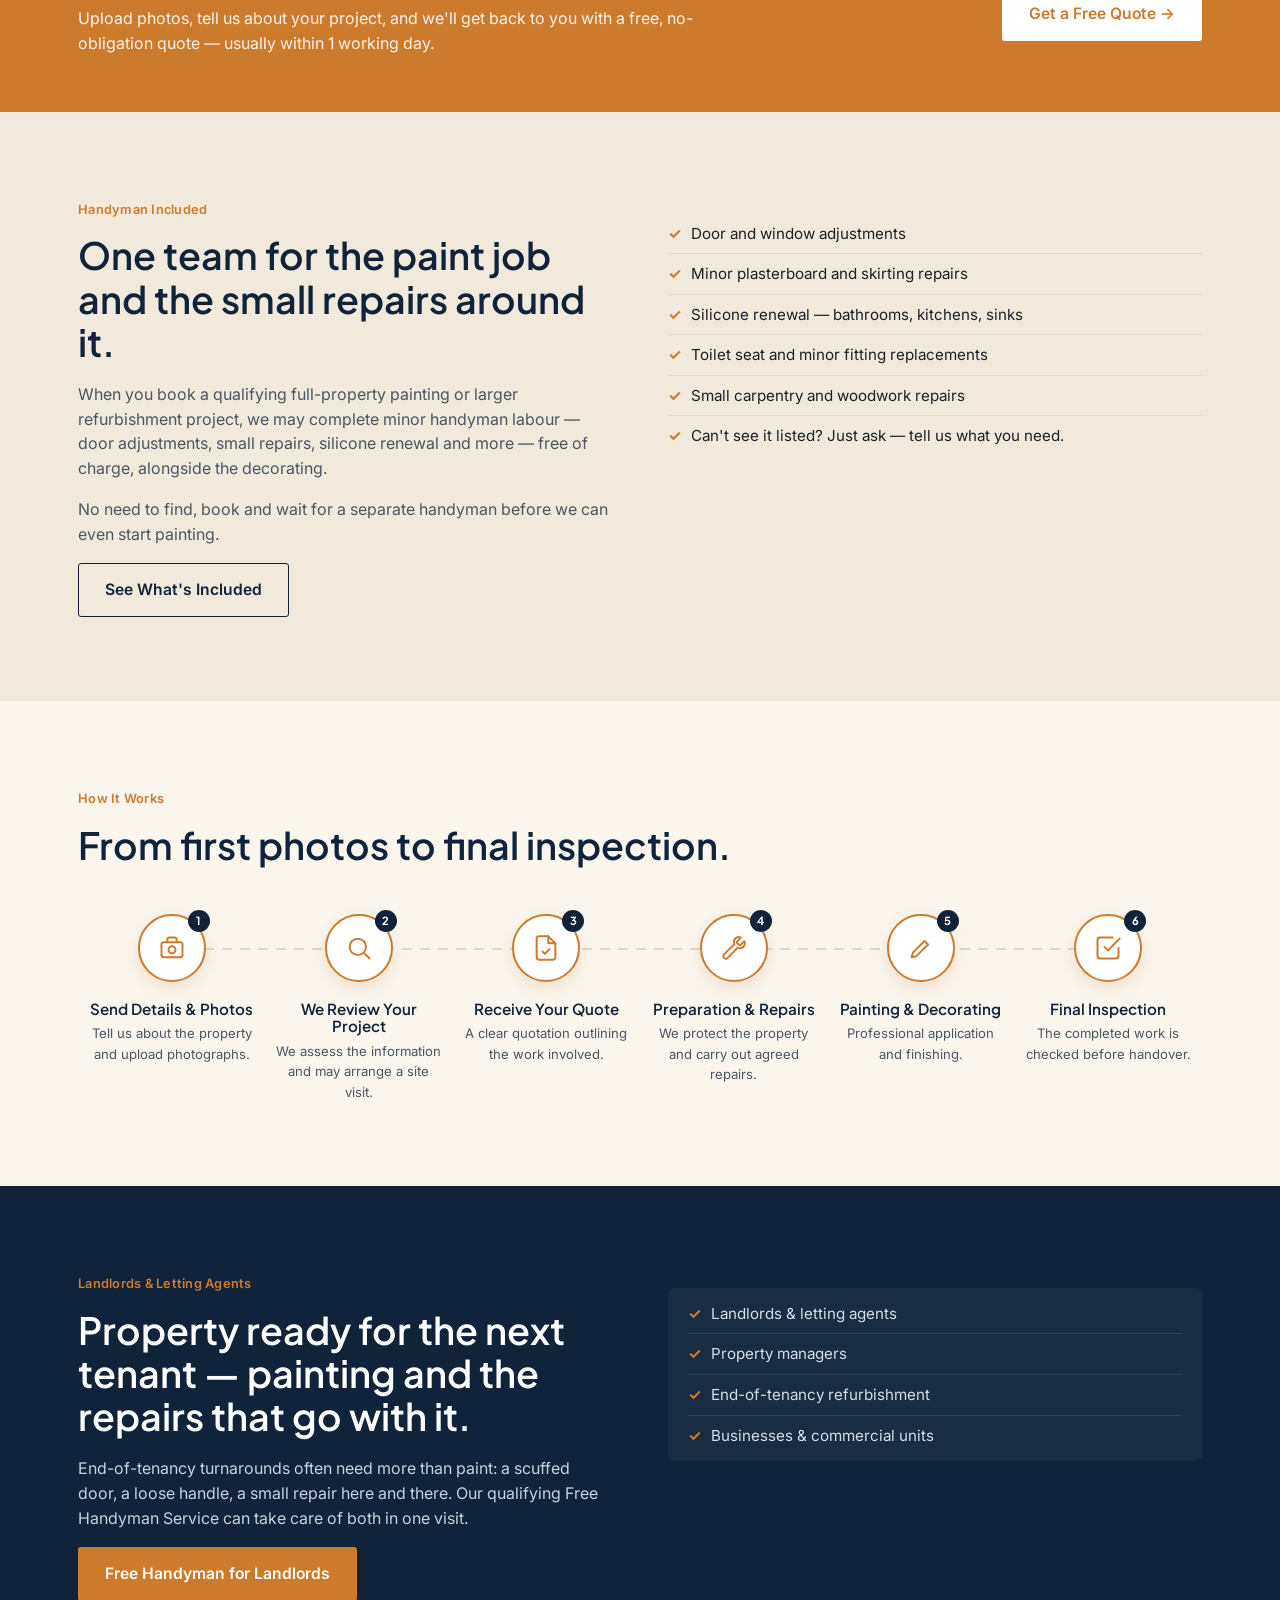
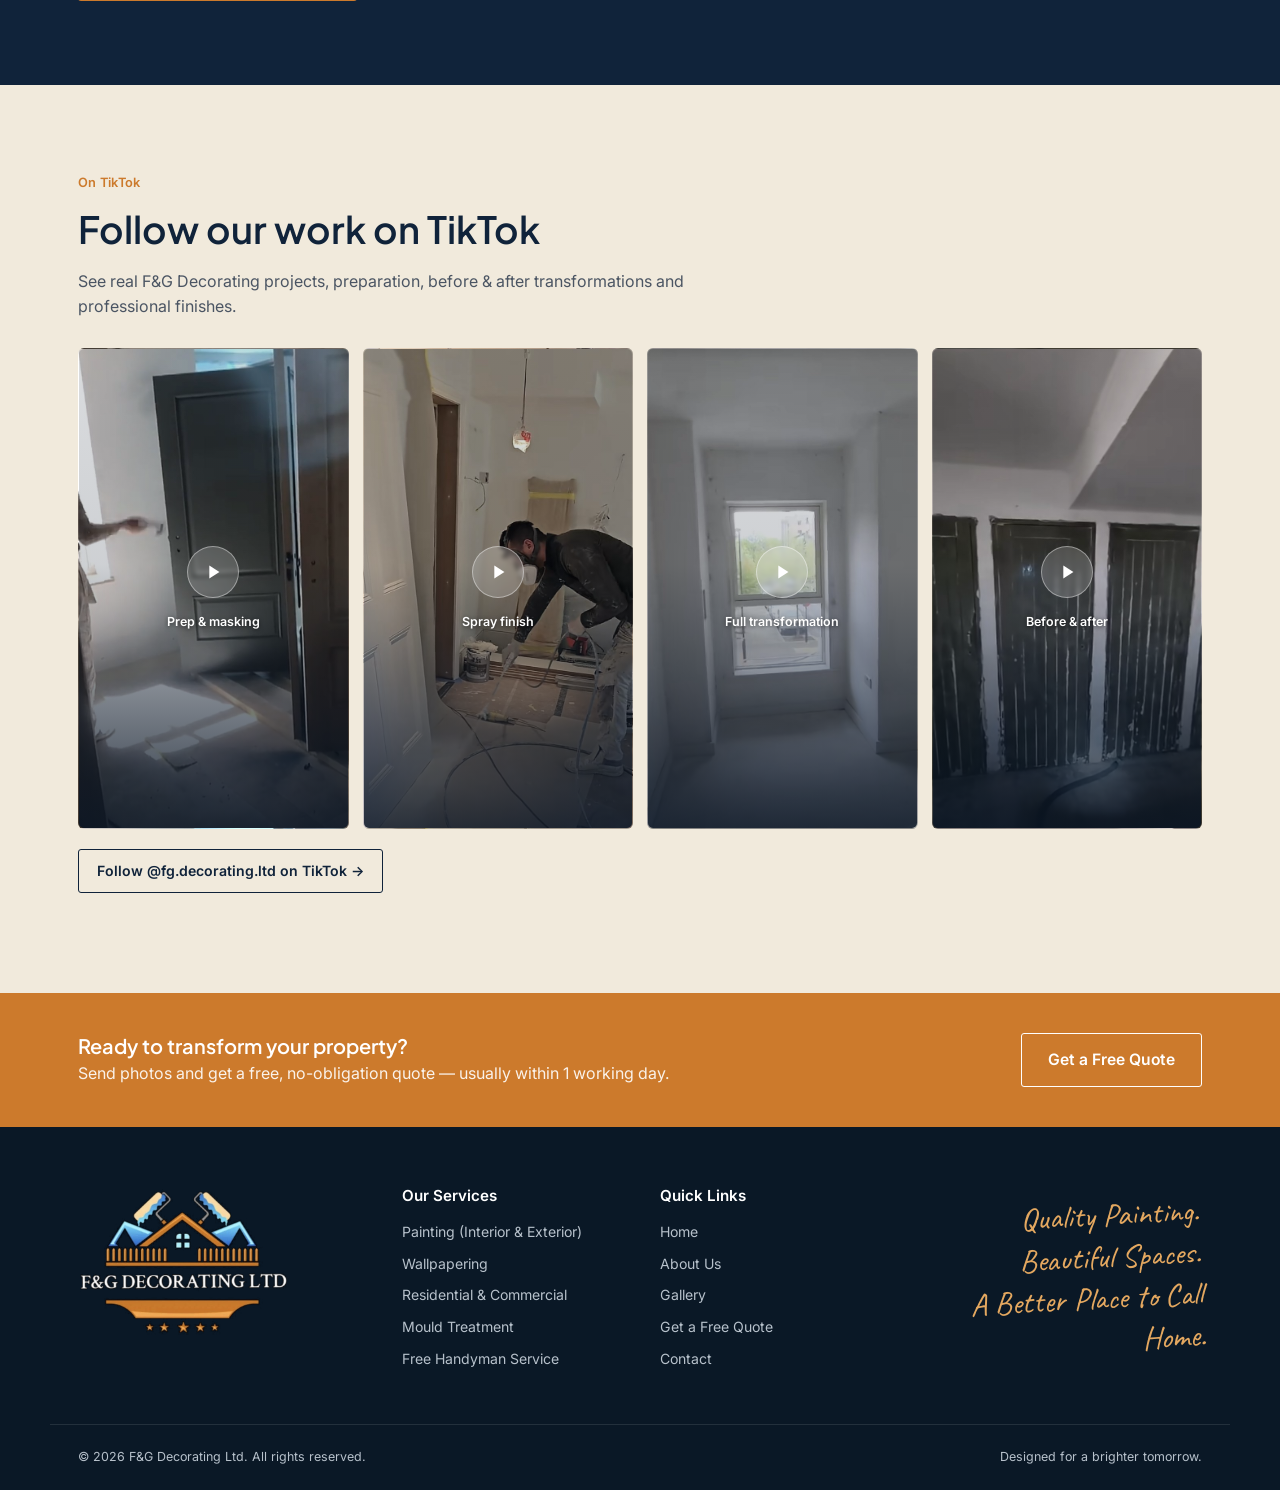
==== commit 39b7f0f8: "Remove reviews section and page Co-Authored-By: Claude Sonnet 5.5 <noreply@anthropic.com> Claude-Ses" ====
--- a/index.html
+++ b/index.html
@@ -31,7 +31,6 @@
 <a href="about.html">About Us</a>
 <a href="services.html">Our Services</a>
 <a href="gallery.html">Gallery</a>
-<a href="reviews.html">Reviews</a>
 <a href="quote.html" class="btn btn--gold btn--sm" style="margin-left:6px;">Get a Free Quote</a>
 <a href="contact.html">Contact</a>
 </nav>
@@ -221,7 +220,7 @@
     </ul></div>
     <div><h4>Quick Links</h4><ul>
       <li><a href="index.html">Home</a></li><li><a href="about.html">About Us</a></li>
-      <li><a href="gallery.html">Gallery</a></li><li><a href="reviews.html">Reviews</a></li>
+      <li><a href="gallery.html">Gallery</a></li><li></li>
       <li><a href="quote.html">Get a Free Quote</a></li><li><a href="contact.html">Contact</a></li>
     </ul></div>
     <div class="footer-script">Quality Painting.<br>Beautiful Spaces.<br>A Better Place to Call Home.</div>
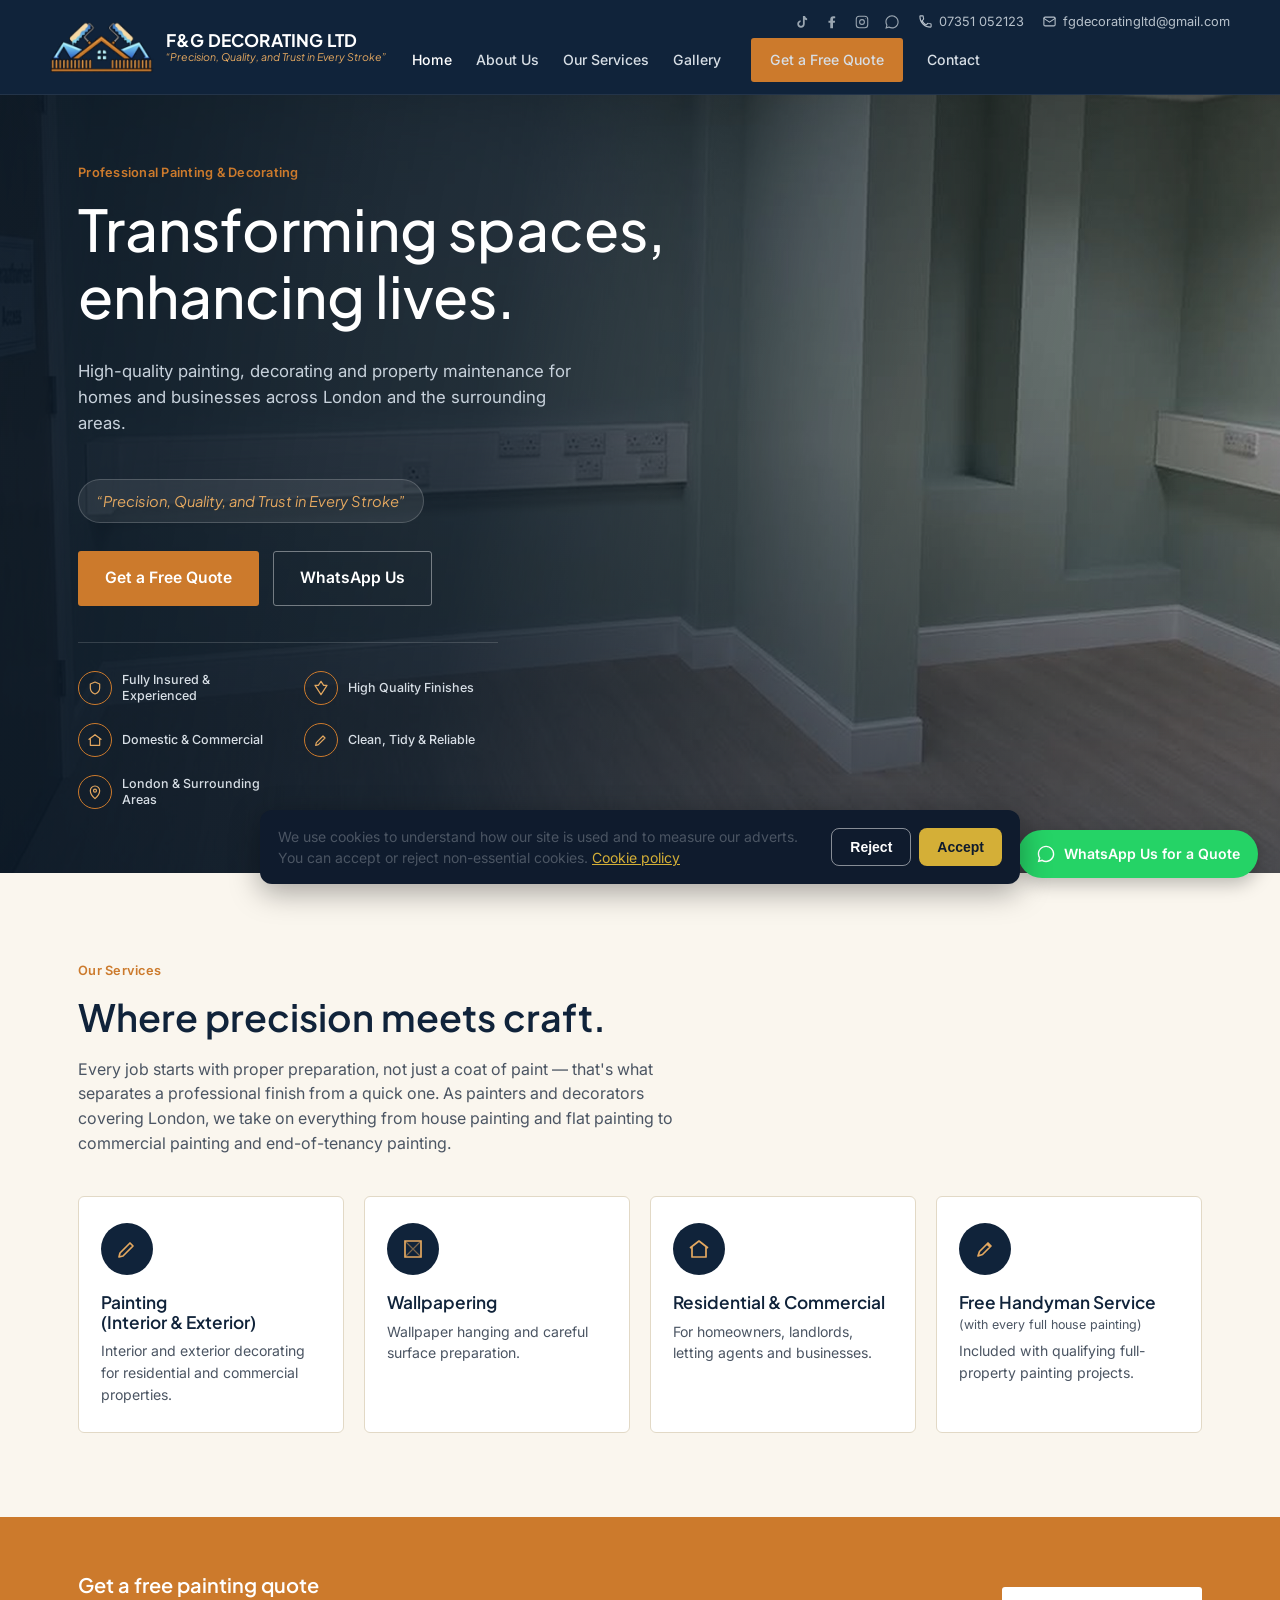
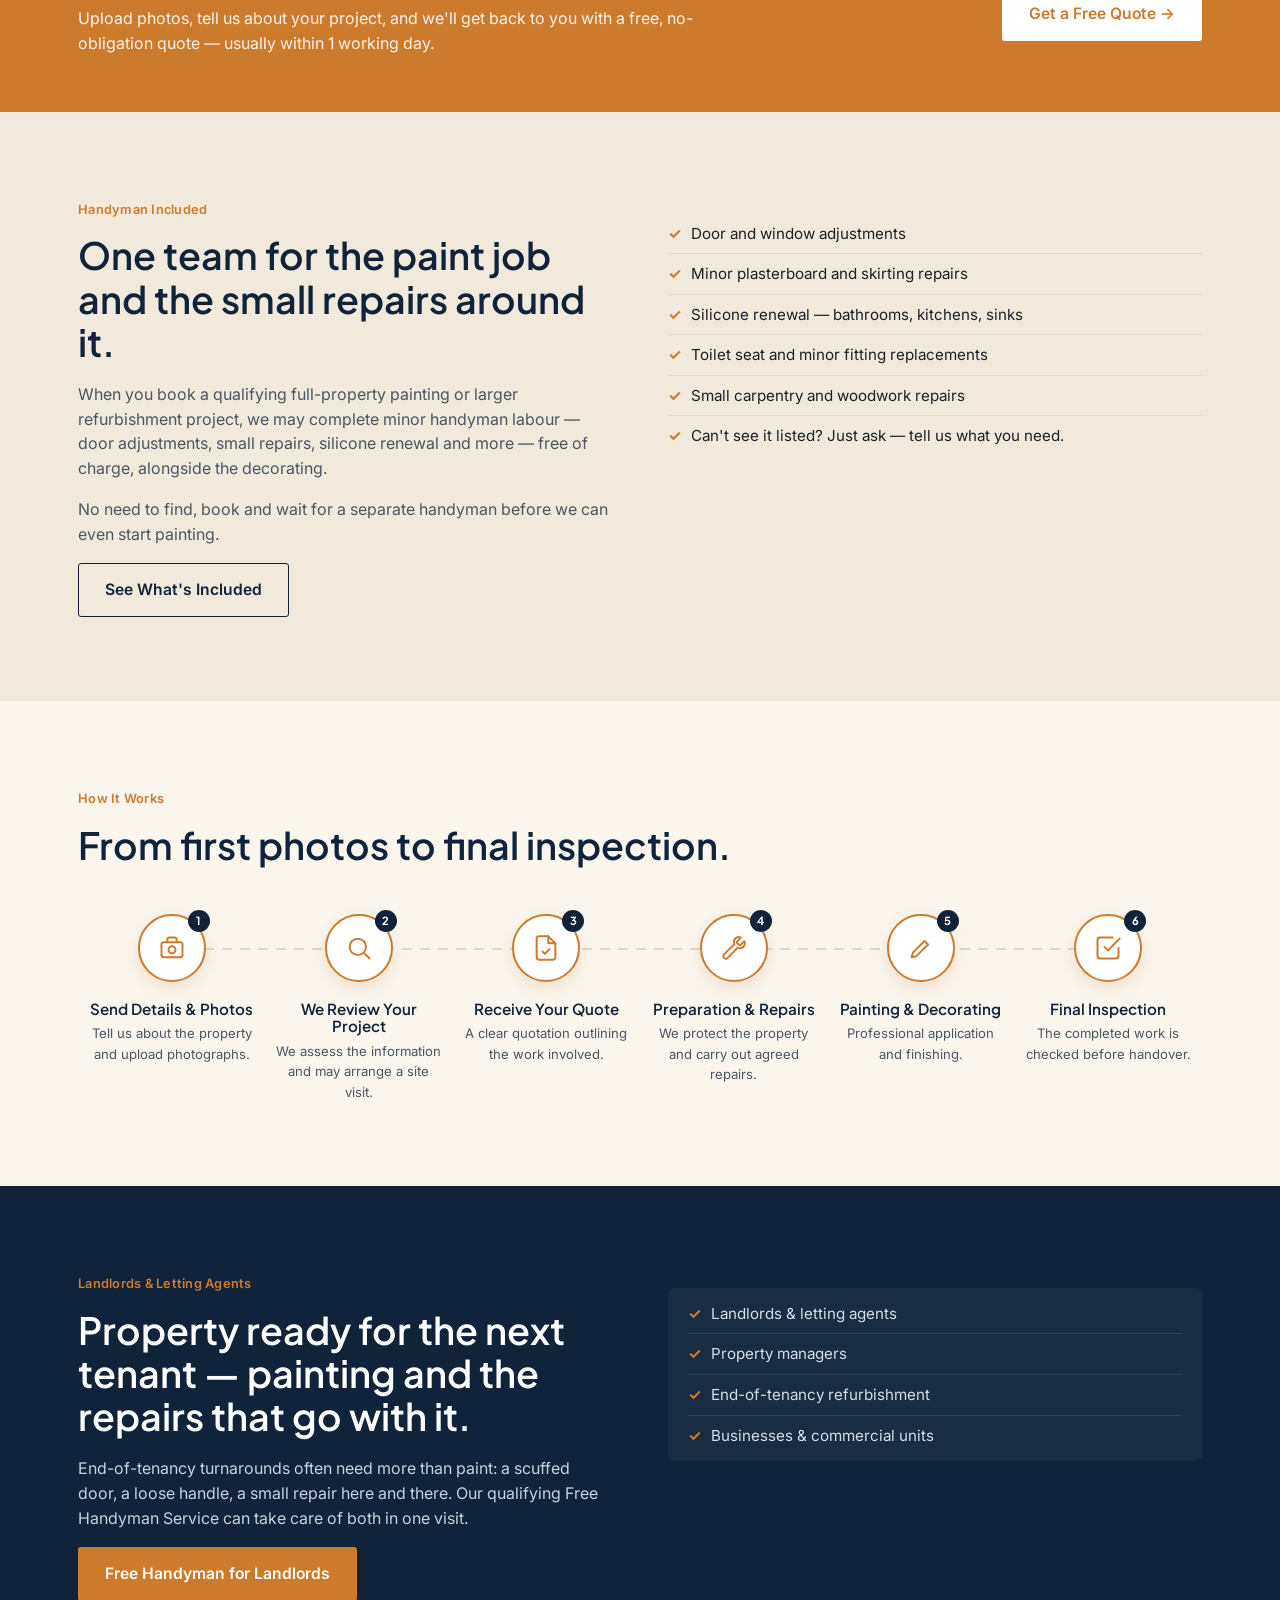
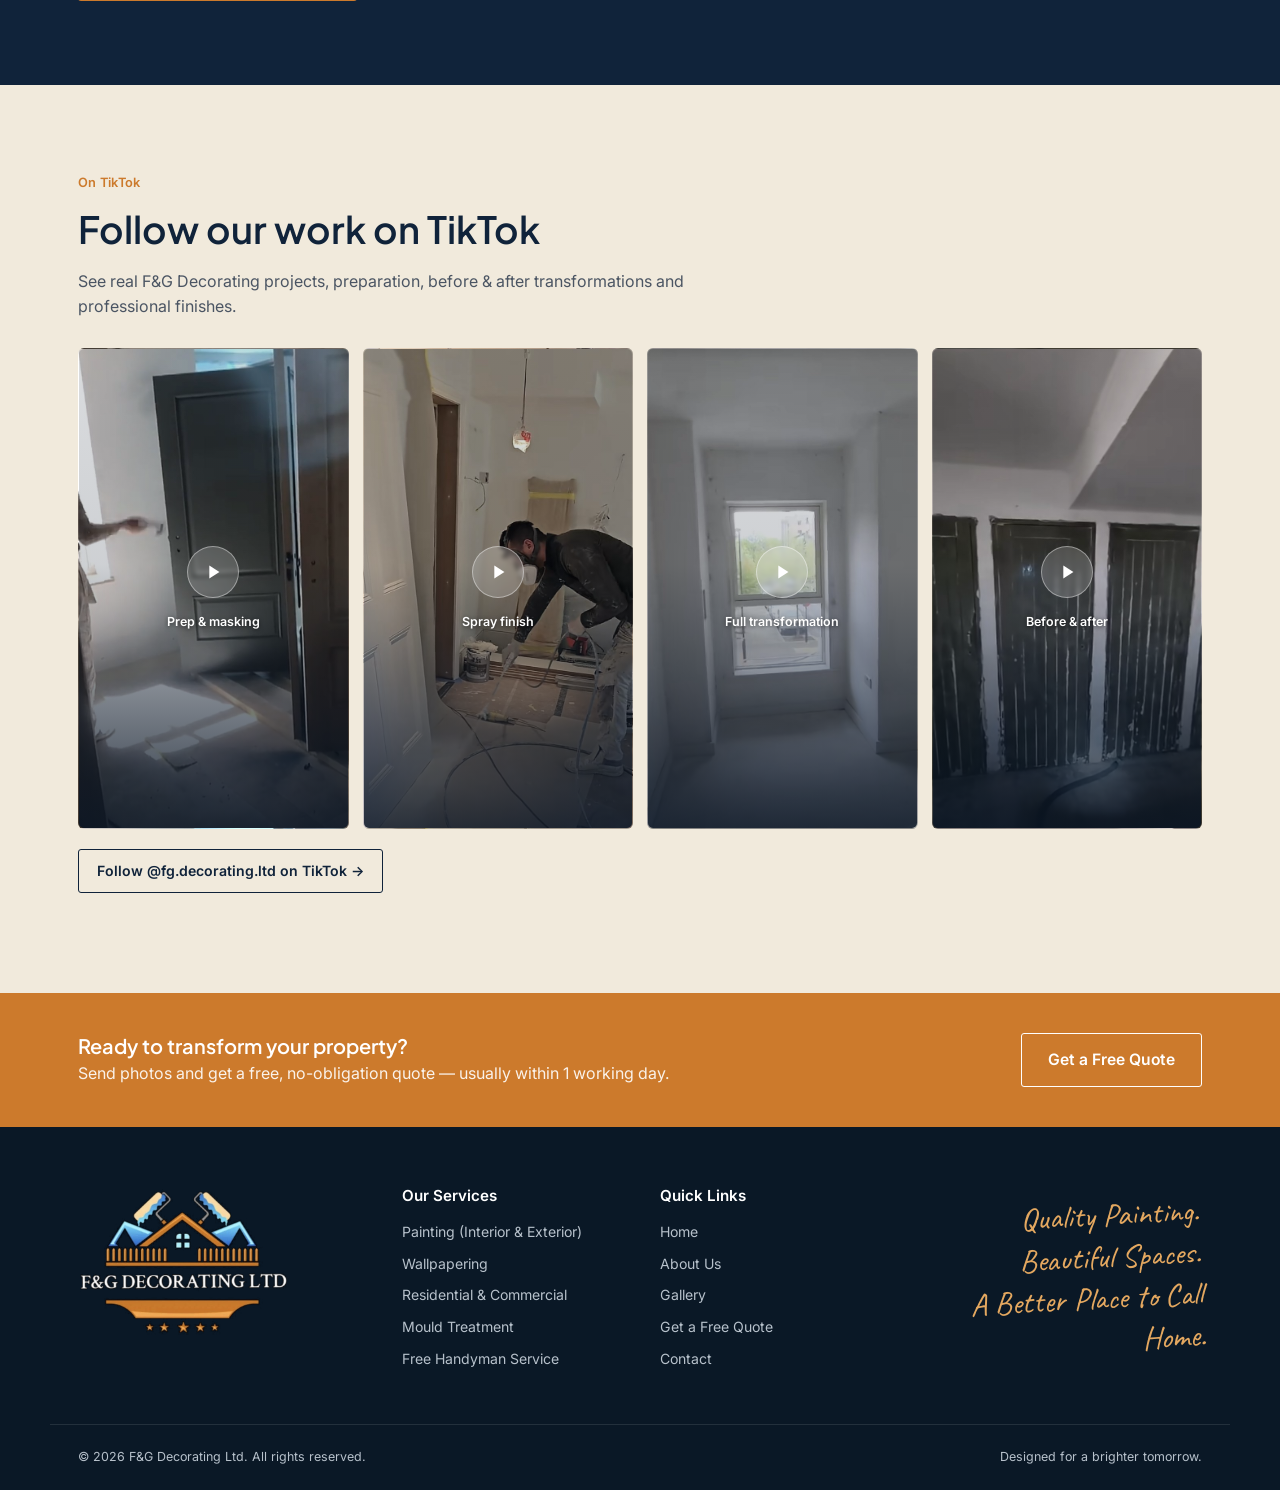
==== commit 331661ca: "Add cookie consent banner and Consent Mode defaults Co-Authored-By: Claude Sonnet 5.5 <noreply@anthr" ====
--- a/index.html
+++ b/index.html
@@ -1,6 +1,16 @@
 <!DOCTYPE html>
 <html lang="en">
 <head>
+<script>window.dataLayer=window.dataLayer||[];function gtag(){dataLayer.push(arguments);}
+(function(){var g='denied';try{if(localStorage.getItem('fgConsent')==='granted')g='granted';}catch(e){}
+gtag('consent','default',{ad_storage:g,analytics_storage:g,ad_user_data:g,ad_personalization:g,wait_for_update:500});})();</script>
+<!-- Google Tag Manager -->
+<script>(function(w,d,s,l,i){w[l]=w[l]||[];w[l].push({'gtm.start':
+new Date().getTime(),event:'gtm.js'});var f=d.getElementsByTagName(s)[0],
+j=d.createElement(s),dl=l!='dataLayer'?'&l='+l:'';j.async=true;j.src=
+'https://www.googletagmanager.com/gtm.js?id='+i+dl;f.parentNode.insertBefore(j,f);
+})(window,document,'script','dataLayer','GTM-PV8RXGWX');</script>
+<!-- End Google Tag Manager -->
 <meta charset="UTF-8">
 <meta name="viewport" content="width=device-width, initial-scale=1.0">
 <title>Painters &amp; Decorators in London | F&amp;G Decorating Ltd</title>
@@ -10,6 +20,10 @@
 <link rel="stylesheet" href="styles.css">
 </head>
 <body>
+<!-- Google Tag Manager (noscript) -->
+<noscript><iframe src="https://www.googletagmanager.com/ns.html?id=GTM-PV8RXGWX"
+height="0" width="0" style="display:none;visibility:hidden"></iframe></noscript>
+<!-- End Google Tag Manager (noscript) -->
 <header class="site-header">
   <div class="container header-grid">
     <a href="index.html" class="logo-block">
--- a/styles.css
+++ b/styles.css
@@ -1380,3 +1380,11 @@
   color: var(--gold);
   margin: 10px 0;
 }
+
+#fg-cookie{position:fixed;left:16px;right:16px;bottom:16px;max-width:760px;margin:0 auto;background:#0f1b2d;color:#fff;padding:16px 18px;border-radius:12px;box-shadow:0 8px 30px rgba(0,0,0,.35);display:flex;gap:16px;align-items:center;flex-wrap:wrap;z-index:99999;font-size:14px;line-height:1.5}
+#fg-cookie p{margin:0;flex:1 1 280px}
+#fg-cookie a{color:#d4af37;text-decoration:underline}
+#fg-cookie div{display:flex;gap:8px}
+#fg-cookie button{border:0;border-radius:8px;padding:10px 18px;font-weight:600;cursor:pointer;font-size:14px}
+#fg-accept{background:#d4af37;color:#0f1b2d}
+#fg-reject{background:transparent;color:#fff;border:1px solid rgba(255,255,255,.5)!important}
